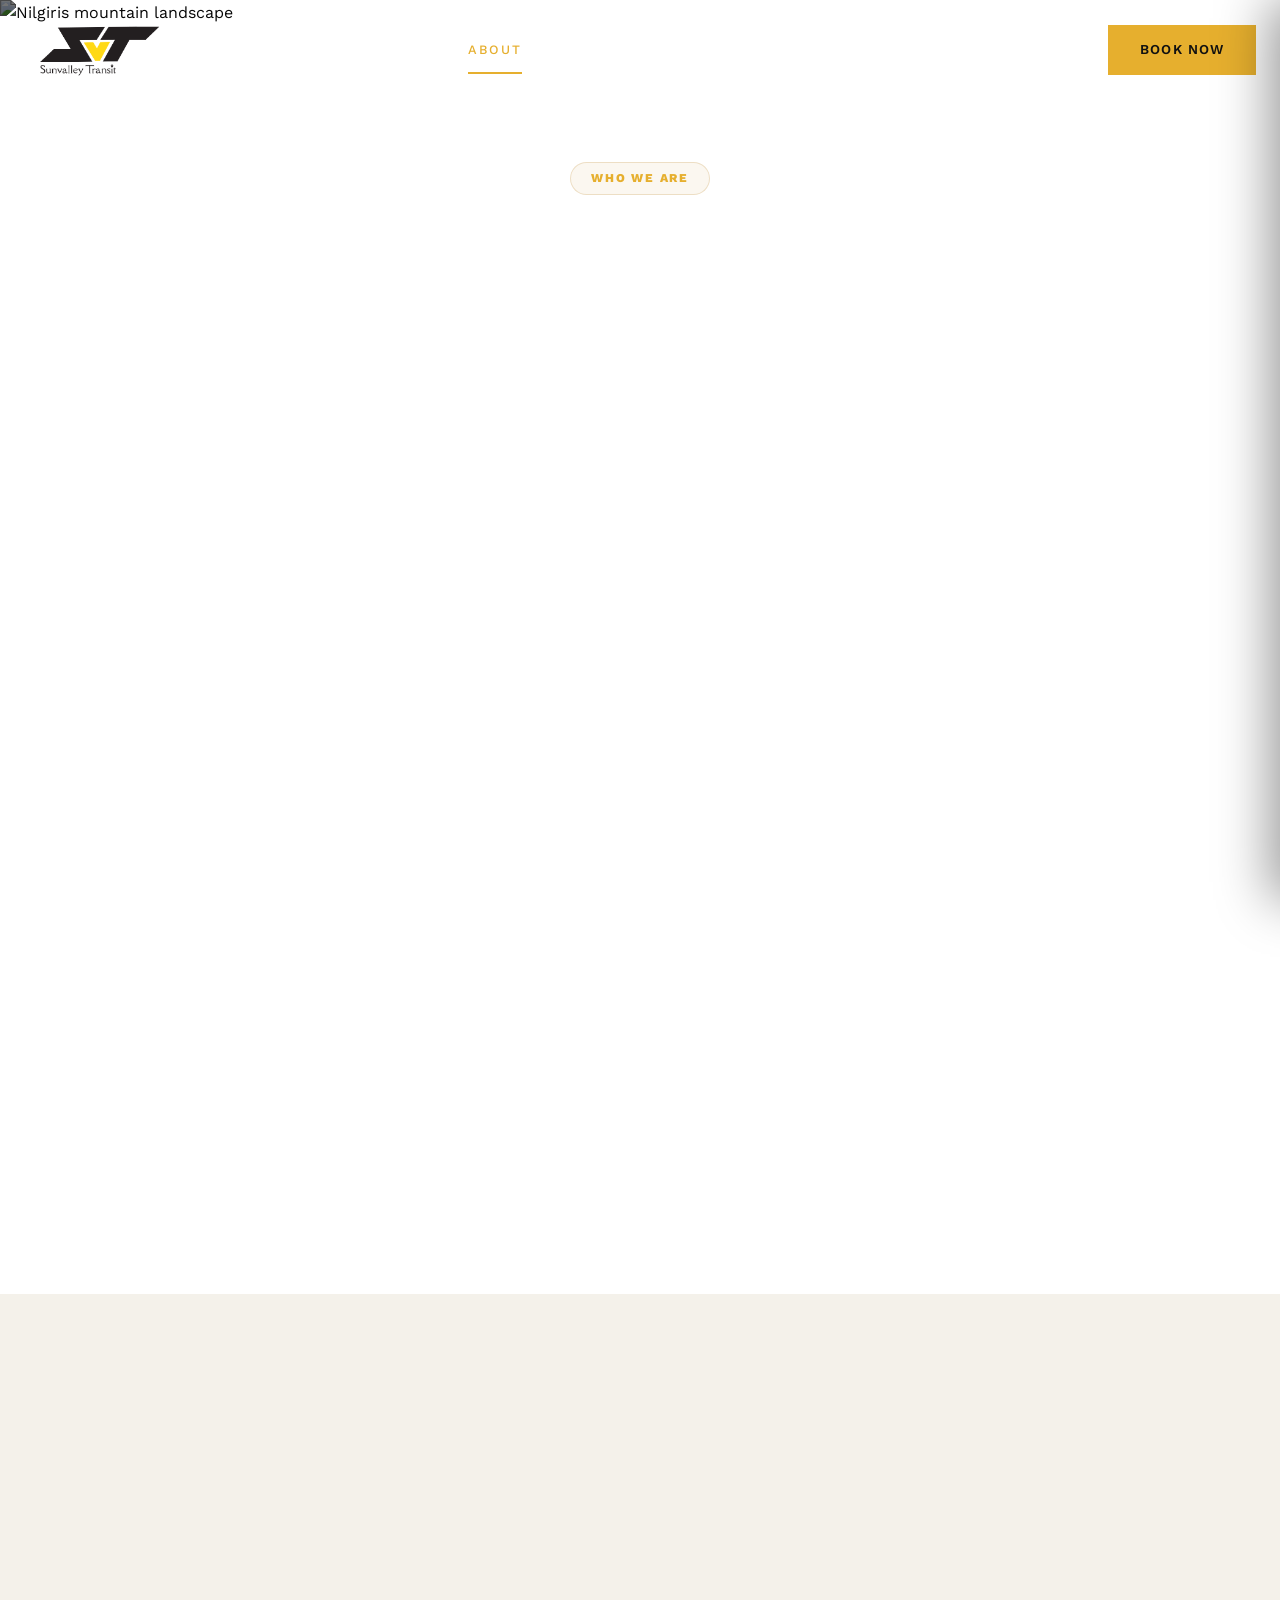
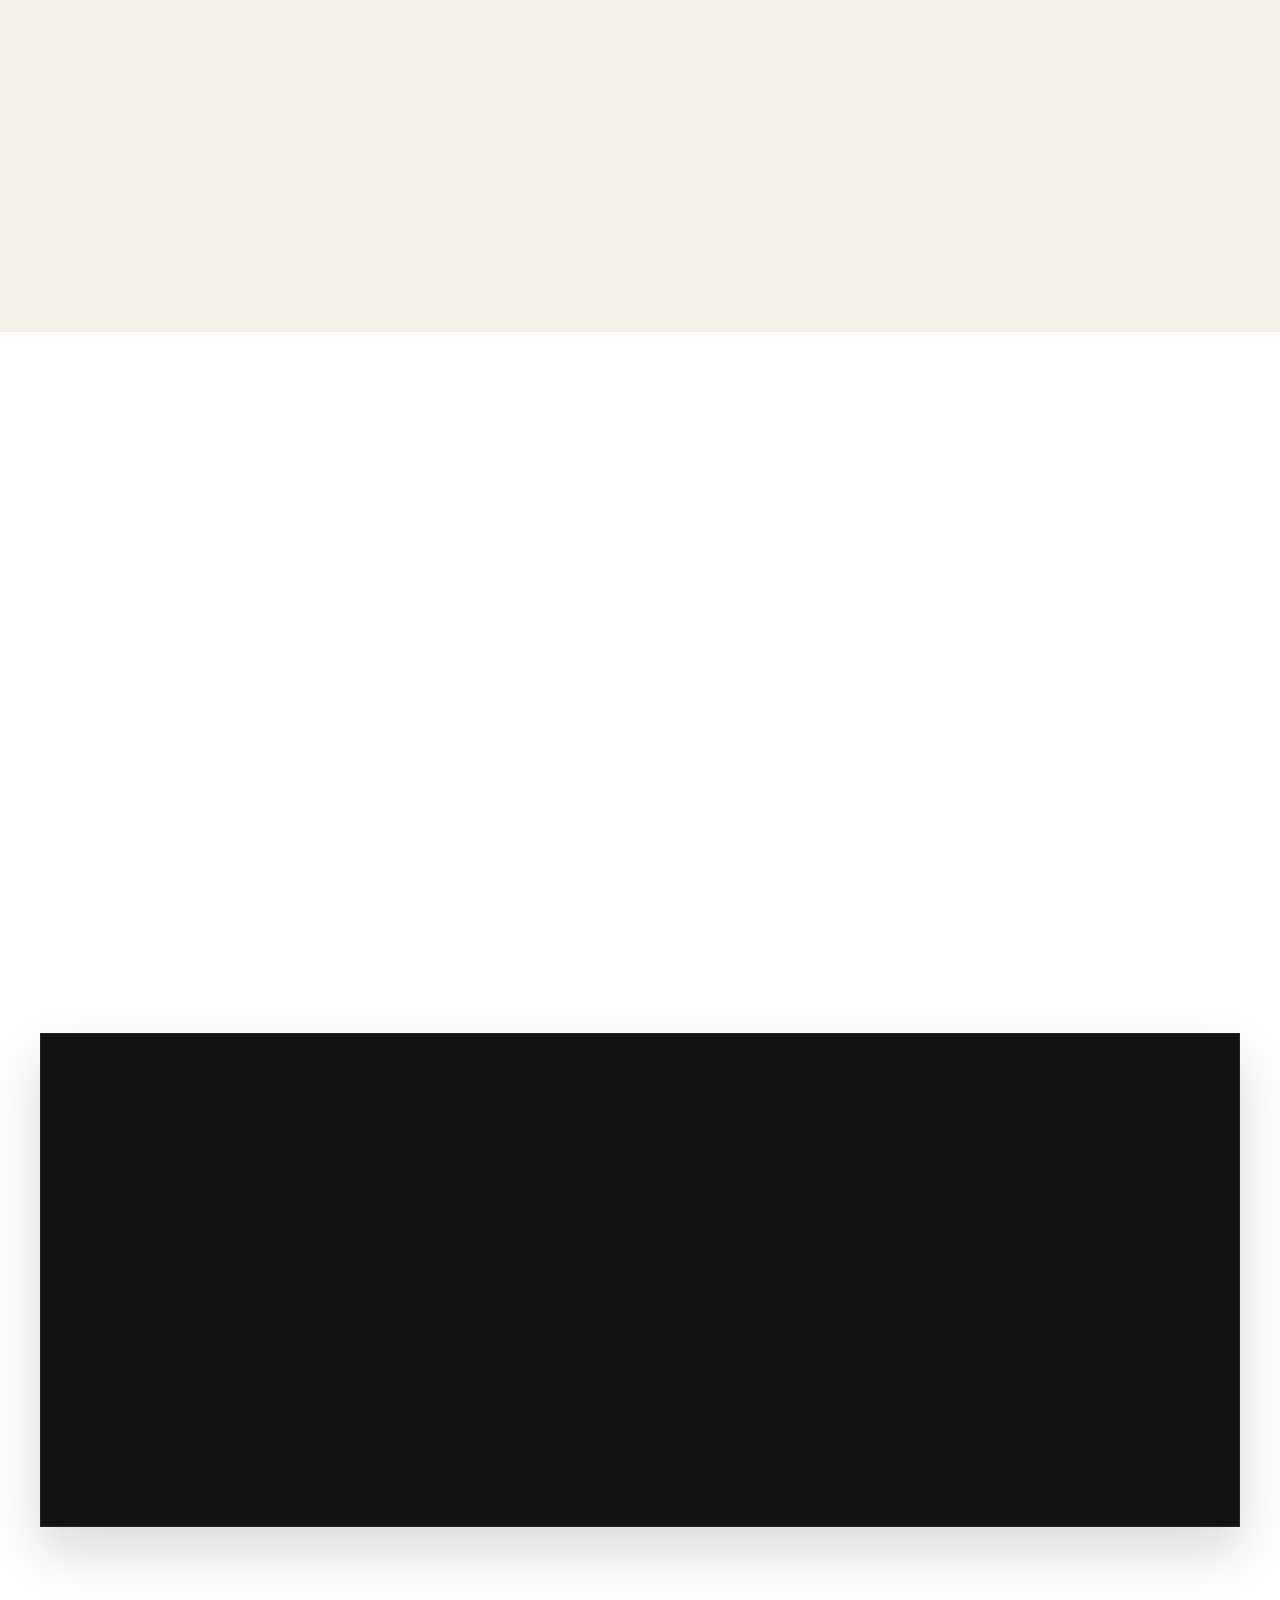
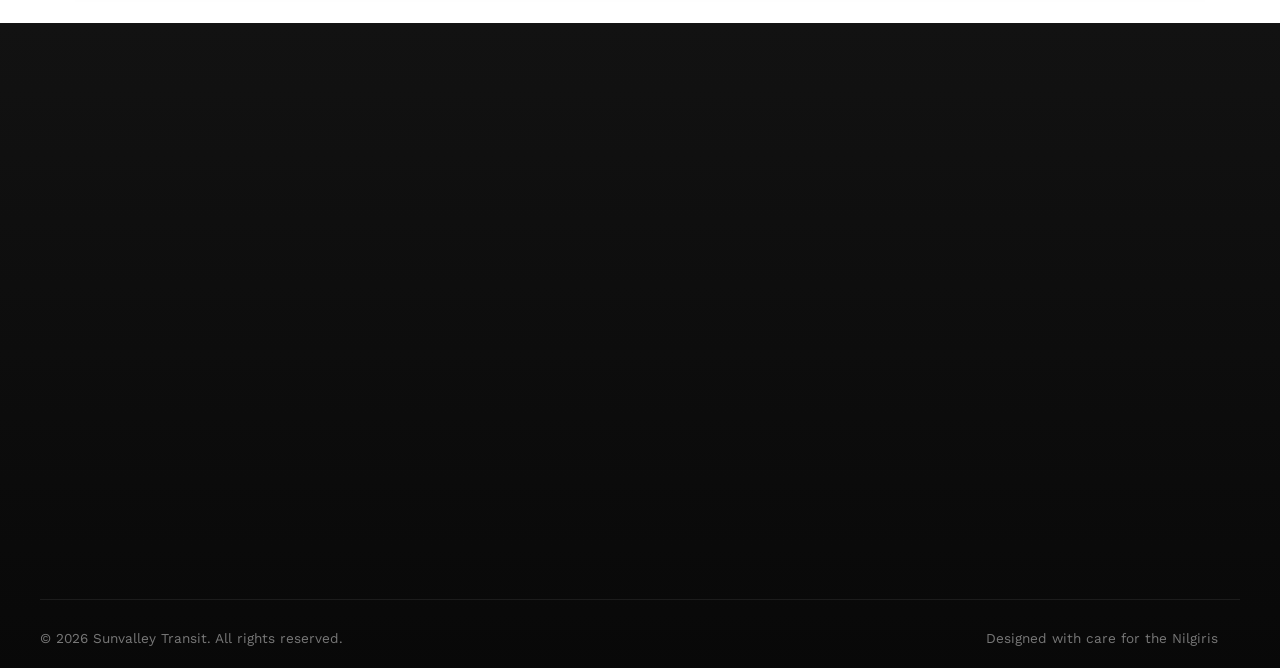
==== about.html @ 5ed8a4e1 "Initial commit: Sunvalley Transit Website (Premium Redesign)" ====
<!DOCTYPE html>
<html lang="en">
<head>
  <meta charset="UTF-8">
  <meta name="viewport" content="width=device-width, initial-scale=1.0">
  <title>About Us — Sunvalley Transit</title>
  <meta name="description" content="Learn about Sunvalley Transit and Sunvalley Living Concepts Pvt Ltd — your trusted partner for travel and stays in the Nilgiris and South India.">
  <link rel="preconnect" href="https://fonts.googleapis.com">
  <link rel="preconnect" href="https://fonts.gstatic.com" crossorigin>
  <link rel="stylesheet" href="https://cdn.jsdelivr.net/npm/swiper@11/swiper-bundle.min.css">
  <script src="https://unpkg.com/lucide@latest/dist/umd/lucide.js"></script>
  <link rel="stylesheet" href="css/custom.css">
</head>
<body>

  <!-- NAV (same as index) -->
  <nav id="main-nav" class="nav-glass" style="position:fixed;width:100%;top:0;left:0;z-index:50;padding:1rem 1.5rem;display:flex;justify-content:space-between;align-items:center;">
    <a href="index.html" class="nav-logo" style="display:flex;align-items:center;"><img src="logo.png" alt="Sunvalley Transit" class="nav-logo-img"></a>
    <div class="nav-links" style="display:none;" id="desktop-nav">
      <div style="display:flex;gap:2rem;align-items:center;">
        <a href="index.html" class="nav-link">Home</a>
        <a href="about.html" class="nav-link">About</a>
        <a href="services.html" class="nav-link">Destinations</a>
        <a href="packages.html" class="nav-link">Packages</a>
        <a href="contact.html" class="nav-link">Contact</a>
      </div>
    </div>
    <a href="contact.html" class="btn-primary" id="nav-cta" style="display:none;">Book Now</a>
    <button id="mobile-toggle" aria-label="Toggle navigation" aria-expanded="false">
      <svg width="24" height="24" fill="none" stroke="currentColor" stroke-width="2" viewBox="0 0 24 24"><path d="M4 6h16M4 12h16M4 18h16"/></svg>
    </button>
  </nav>
  <style>@media(min-width:768px){#desktop-nav{display:flex!important}#nav-cta{display:inline-flex!important}#mobile-toggle{display:none!important}}</style>
  <div id="mobile-menu">
    <button id="mobile-close" aria-label="Close menu">
      <svg width="24" height="24" fill="none" stroke="currentColor" stroke-width="2" viewBox="0 0 24 24"><path d="M18 6L6 18M6 6l12 12"/></svg>
    </button>
    <a href="index.html" class="mobile-menu-link">Home</a>
    <a href="about.html" class="mobile-menu-link">About</a>
    <a href="services.html" class="mobile-menu-link">Destinations</a>
    <a href="packages.html" class="mobile-menu-link">Packages</a>
    <a href="contact.html" class="mobile-menu-link">Contact</a>
    <a href="contact.html" class="btn-primary" style="margin-top:1rem;font-size:1rem;">Book Now</a>
  </div>

  <!-- PAGE HERO -->
  <header class="page-hero">
    <img src="https://images.unsplash.com/photo-1585409677983-0f6c41ca9c3b?q=80&w=1920&auto=format&fit=crop" alt="Nilgiris mountain landscape" class="parallax-img">
    <div class="hero-content" style="position:relative;z-index:2;text-align:center;color:white;">
      <p class="overline" style="color:var(--color-yellow);margin-bottom:1rem;">Who We Are</p>
      <h1 style="font-family:var(--font-heading);font-size:clamp(2.5rem,6vw,5rem);font-weight:700;">Our Story</h1>
      <p style="margin-top:1rem;font-size:1.1rem;opacity:0.85;">Sunvalley Living Concepts Pvt Ltd</p>
    </div>
  </header>

  <main>
    <!-- COMPANY STORY -->
    <section class="our-story-section" style="padding:6rem 1.5rem;">
      <div class="our-story-grid" style="max-width:1200px;margin:0 auto;display:grid;grid-template-columns:1fr 1fr;gap:4rem;align-items:center;">
        <div class="reveal-left our-story-text">
          <p class="overline" style="margin-bottom:0.75rem;">Our Journey</p>
          <h2 class="section-title" style="font-size:clamp(1.75rem,4vw,3rem);margin-bottom:1.5rem;">A Legacy of Comfort & Adventure</h2>
          <p style="font-size:1.05rem;line-height:1.8;color:var(--text-muted);margin-bottom:1.5rem;">Welcome to Sunvalley Transit – Your Gateway to the Nilgiris and South India. As part of <strong>Sunvalley Living Concepts Pvt Ltd</strong>, which provides the best stays for guests, we ensure your entire experience—stay and travel—is convenient, comfortable, and cozy.</p>
          <p style="font-size:1.05rem;line-height:1.8;color:var(--text-muted);margin-bottom:1.5rem;">We offer seamless airport and railway shuttles, Ooty and Coonoor sightseeing, and fully customizable packages tailored to your needs and comfort. We also operate in Palakkad, providing the best service to famous tourist spots.</p>
          <div style="border-left:3px solid var(--color-yellow);padding-left:1.5rem;margin:2rem 0;">
            <p style="font-family:var(--font-heading);font-size:1.2rem;font-style:italic;line-height:1.6;color:var(--color-black);">"We ensure your entire experience—stay and travel—is convenient, comfortable, and cozy."</p>
          </div>
        </div>
        <style>
          .our-story-images {
            display: grid;
            gap: 1rem;
          }
          .our-story-images .image-col {
            display: flex;
            flex-direction: column;
            gap: 1rem;
          }
          .our-story-images img {
            border-radius: 12px;
            width: 100%;
            object-fit: cover;
          }
          
          /* Specific Staggering Heights */
          .our-story-images .image-col:nth-child(1) img:nth-child(1) { height: 280px; }
          .our-story-images .image-col:nth-child(1) img:nth-child(2) { height: 200px; }
          .our-story-images .image-col:nth-child(2) img:nth-child(1) { height: 200px; }
          .our-story-images .image-col:nth-child(2) img:nth-child(2) { height: 280px; }

          @media (min-width: 769px) {
            .our-story-images { grid-template-columns: 1fr 1fr; }
            /* Masonry step effect applied only on desktop */
            .our-story-images .image-col:nth-child(2) { padding-top: 2rem; }
          }
          @media (max-width: 768px) {
            .our-story-images { grid-template-columns: 1fr !important; }
            div[style*="grid-template-columns:1fr 1fr;gap:4rem"] { grid-template-columns: 1fr !important; }
          }
        </style>

        <div class="reveal-right our-story-images">
          <div class="image-col">
            <img src="https://images.unsplash.com/photo-1602216056096-3b40cc0c9944?q=80&w=500&auto=format&fit=crop" alt="Ooty tea plantations" loading="lazy">
            <img src="https://images.unsplash.com/photo-1506905925346-21bda4d32df4?q=80&w=500&auto=format&fit=crop" alt="Mountain road" loading="lazy">
          </div>
          <div class="image-col">
            <img src="https://images.unsplash.com/photo-1582555172866-f73bb12a2ab3?q=80&w=500&auto=format&fit=crop" alt="Coonoor hills" loading="lazy">
            <img src="https://images.unsplash.com/photo-1519681393784-d120267933ba?q=80&w=500&auto=format&fit=crop" alt="Jeep adventure" loading="lazy">
          </div>
        </div>
      </div>
    </section>

    <!-- OUR VALUES -->
    <section style="padding:6rem 1.5rem;background:var(--bg-beige);">
      <div style="max-width:1200px;margin:0 auto;">
        <div style="text-align:center;margin-bottom:3rem;" class="reveal">
          <p class="overline" style="margin-bottom:0.75rem;">Our Values</p>
          <h2 class="section-title" style="font-size:clamp(2rem,5vw,3rem);">What Drives Us</h2>
        </div>
        <div style="display:grid;grid-template-columns:repeat(auto-fit,minmax(280px,1fr));gap:2rem;" class="stagger-children">
          <div class="feature-card">
            <div class="icon-wrap"><i data-lucide="heart" style="width:28px;height:28px;"></i></div>
            <h3>Comfort</h3>
            <p>Every vehicle maintained to the highest standards. From sedans to SUVs to rugged Jeeps — travel in comfort tailored to your journey.</p>
          </div>
          <div class="feature-card">
            <div class="icon-wrap"><i data-lucide="shield-check" style="width:28px;height:28px;"></i></div>
            <h3>Safety</h3>
            <p>Experienced, friendly drivers who prioritize your well-being. Top-notch safety standards and well-maintained vehicles on every trip.</p>
          </div>
          <div class="feature-card">
            <div class="icon-wrap"><i data-lucide="compass" style="width:28px;height:28px;"></i></div>
            <h3>Authenticity</h3>
            <p>Local expertise to show you the real Nilgiris. Hidden gems, off-beat trails, and cultural spots that only seasoned locals know about.</p>
          </div>
        </div>
      </div>
    </section>

    <!-- OUR FLEET -->
    <section style="padding:6rem 1.5rem;">
      <div style="max-width:1200px;margin:0 auto;">
        <div style="text-align:center;margin-bottom:3rem;" class="reveal">
          <p class="overline" style="margin-bottom:0.75rem;">Our Fleet</p>
          <h2 class="section-title" style="font-size:clamp(2rem,5vw,3rem);">Vehicles for Every Journey</h2>
        </div>
        <div style="display:grid;grid-template-columns:repeat(auto-fit,minmax(260px,1fr));gap:2rem;" class="stagger-children">
          <div style="position:relative;border-radius:16px;overflow:hidden;height:300px;">
            <img src="https://images.unsplash.com/photo-1549317661-bd32c8ce0afa?q=80&w=500&auto=format&fit=crop" alt="Sedan car" style="width:100%;height:100%;object-fit:cover;">
            <div style="position:absolute;bottom:0;left:0;right:0;padding:1.5rem;background:linear-gradient(to top,rgba(17,17,17,0.9),transparent);color:white;">
              <h3 style="font-family:var(--font-heading);font-size:1.2rem;font-weight:700;">Sedans</h3>
              <p style="font-size:0.85rem;opacity:0.8;">Comfortable city transfers & airport shuttles</p>
            </div>
          </div>
          <div style="position:relative;border-radius:16px;overflow:hidden;height:300px;">
            <img src="https://images.unsplash.com/photo-1519641471654-76ce0107ad1b?q=80&w=500&auto=format&fit=crop" alt="SUV vehicle" style="width:100%;height:100%;object-fit:cover;">
            <div style="position:absolute;bottom:0;left:0;right:0;padding:1.5rem;background:linear-gradient(to top,rgba(17,17,17,0.9),transparent);color:white;">
              <h3 style="font-family:var(--font-heading);font-size:1.2rem;font-weight:700;">SUVs</h3>
              <p style="font-size:0.85rem;opacity:0.8;">Family sightseeing & multi-city tours</p>
            </div>
          </div>
          <div style="position:relative;border-radius:16px;overflow:hidden;height:300px;">
            <img src="https://images.unsplash.com/photo-1519681393784-d120267933ba?q=80&w=500&auto=format&fit=crop" alt="Jeep for off-road" style="width:100%;height:100%;object-fit:cover;">
            <div style="position:absolute;bottom:0;left:0;right:0;padding:1.5rem;background:linear-gradient(to top,rgba(17,17,17,0.9),transparent);color:white;">
              <h3 style="font-family:var(--font-heading);font-size:1.2rem;font-weight:700;">Rugged Jeeps</h3>
              <p style="font-size:0.85rem;opacity:0.8;">Off-road mountain adventures & hidden gems</p>
            </div>
          </div>
          <div style="position:relative;border-radius:16px;overflow:hidden;height:300px;">
            <img src="https://images.unsplash.com/photo-1570125909232-eb263c188f7e?q=80&w=500&auto=format&fit=crop" alt="Tempo Traveller" style="width:100%;height:100%;object-fit:cover;">
            <div style="position:absolute;bottom:0;left:0;right:0;padding:1.5rem;background:linear-gradient(to top,rgba(17,17,17,0.9),transparent);color:white;">
              <h3 style="font-family:var(--font-heading);font-size:1.2rem;font-weight:700;">Tempo Travellers</h3>
              <p style="font-size:0.85rem;opacity:0.8;">Group tours & large family trips</p>
            </div>
          </div>
        </div>
      </div>
    </section>

  <!-- ════════════════════════════════════════════════
       FOOTER
       ════════════════════════════════════════════════ -->
  <section class="cta-banner-wrapper">
    <div class="cta-banner" style="padding:6rem 1.5rem;">
      <div style="max-width:800px;margin:0 auto;text-align:center;position:relative;z-index:1;">
        <div class="reveal">
          <h2 style="font-family:var(--font-heading);color:var(--white);font-size:clamp(2rem,5vw,3.5rem);font-weight:700;line-height:1.1;margin-bottom:1.5rem;">Ready to Begin Your<br>Nilgiris Adventure?</h2>
          <p style="color:rgba(240,236,228,0.8);font-size:1.1rem;line-height:1.7;margin-bottom:2.5rem;">Let us plan your perfect escape through the hills. Whether it's a quick weekend getaway or a grand South India circuit — we'll make it unforgettable.</p>
          <div style="display:flex;gap:1.5rem;justify-content:center;align-items:center;flex-wrap:wrap;margin-top:2.5rem;">
            <a href="contact.html" class="btn-primary">Get a Quote <span style="margin-left:0.25rem;">→</span></a>
            <a href="tel:+919876543210" class="btn-secondary" style="display:inline-flex;align-items:center;gap:0.5rem;">
              <i data-lucide="phone" style="width:18px;height:18px;"></i> Call Us Now
            </a>
          </div>
        </div>
      </div>
    </div>
  </section>

  <!-- ════════════════════════════════════════════════
       FOOTER
       ════════════════════════════════════════════════ -->
  <footer class="premium-footer">
    <div class="premium-footer-inner">
      
      <!-- Top Highlight Section -->
      <div class="footer-highlight-section reveal">
        <p class="footer-tagline">
          Your trusted partner for seamless airport & railway shuttles, sightseeing, and customizable South India travel packages.
        </p>
        <div class="premium-social-row">
          <a href="#" class="premium-social-btn" aria-label="Instagram">
            <i data-lucide="instagram"></i>
          </a>
          <a href="#" class="premium-social-btn" aria-label="Facebook">
            <i data-lucide="facebook"></i>
          </a>
          <a href="#" class="premium-social-btn" aria-label="YouTube">
            <i data-lucide="youtube"></i>
          </a>
          <a href="https://wa.me/919876543210" class="premium-social-btn" aria-label="WhatsApp" target="_blank">
            <i data-lucide="message-circle"></i>
          </a>
        </div>
      </div>

      <!-- Main Footer Grid -->
      <div class="premium-footer-grid reveal">
        
        <!-- Column 1: Quick Links -->
        <div class="footer-col">
          <h4>Quick Links</h4>
          <ul class="premium-link-list">
            <li><a href="index.html" class="premium-link">Home</a></li>
            <li><a href="about.html" class="premium-link">About Us</a></li>
            <li><a href="services.html" class="premium-link">Destinations & Services</a></li>
            <li><a href="packages.html" class="premium-link">Travel Packages</a></li>
            <li><a href="contact.html" class="premium-link">Contact / Inquiry</a></li>
          </ul>
        </div>

        <!-- Column 2: Popular Routes -->
        <div class="footer-col">
          <h4>Popular Routes</h4>
          <ul class="premium-link-list">
            <li><a href="services.html" class="premium-link">Ooty Airport Shuttle</a></li>
            <li><a href="services.html" class="premium-link">Coimbatore Transfers</a></li>
            <li><a href="services.html" class="premium-link">Nilgiri Sightseeing</a></li>
            <li><a href="services.html" class="premium-link">Coonoor Tours</a></li>
            <li><a href="packages.html" class="premium-link">Custom Travel Packages</a></li>
          </ul>
        </div>

        <!-- Column 3: Contact Info -->
        <div class="footer-col">
          <h4>Contact Us</h4>
          <ul class="premium-contact-list">
            <li class="premium-contact-item">
              <i data-lucide="phone"></i>
              <a href="tel:+919876543210">+91 98765 43210</a>
            </li>
            <li class="premium-contact-item">
              <i data-lucide="mail"></i>
              <a href="mailto:info@sunvalleytransit.com">info@sunvalleytransit.com</a>
            </li>
            <li class="premium-contact-item">
              <i data-lucide="map-pin"></i>
              <span>Ooty, Nilgiris District,<br>Tamil Nadu, India</span>
            </li>
          </ul>
          <p style="color:rgba(240,236,228,0.4);font-size:0.85rem;margin-top:1.5rem;font-style:italic;">Part of Sunvalley Living Concepts Pvt Ltd</p>
        </div>

      </div>

      <!-- Bottom Legal Bar -->
      <div class="premium-bottom-bar">
        <div>© 2026 Sunvalley Transit. All rights reserved.</div>
        <div class="designed-with-care">
          <span>Designed with care for the Nilgiris</span>
          <i data-lucide="mountain" style="width:14px;height:14px;"></i>
        </div>
      </div>

    </div>
  </footer>

  <script src="https://cdnjs.cloudflare.com/ajax/libs/gsap/3.12.5/gsap.min.js" defer></script>
  <script src="https://cdnjs.cloudflare.com/ajax/libs/gsap/3.12.5/ScrollTrigger.min.js" defer></script>
  <script src="https://cdn.jsdelivr.net/npm/swiper@11/swiper-bundle.min.js" defer></script>
  <script defer>document.addEventListener('DOMContentLoaded',()=>{if(typeof lucide!=='undefined')lucide.createIcons();});</script>
  <script src="js/main.js" defer></script>
</body>
</html>
---- css/custom.css ----
/* Tailwind import and @theme block removed — site uses vanilla CSS */

/* ═══════════════════════════════════════════════════
   SUNVALLEY TRANSIT — Custom Styles
   "Bold Geometric" Design System
   ═══════════════════════════════════════════════════ */

/* ─── Google Fonts: Outfit (heading) + Work Sans (body) ─── */
@import url('https://fonts.googleapis.com/css2?family=Outfit:wght@400;500;600;700;800;900&family=Work+Sans:wght@300;400;500;600;700&display=swap');

/* ─── CSS Custom Properties ─── */
:root {
  --color-black: #111111;
  --color-dark-grey: #333333;
  --color-grey: #666666;
  --color-yellow: #E6AF2E;
  --color-yellow-muted: #D4A373;
  --bg-beige: #F4F1EA;
  --bg-beige-light: #FAF9F5;
  --white: #ffffff;
  --bg-beige-dark: #E8E5DC;
  --text-main: #111111;
  --text-muted: #4A4A4A;
  --border-light: #DCD8ce;

  --font-heading: 'Outfit', -apple-system, BlinkMacSystemFont, sans-serif;
  --font-sans: 'Work Sans', -apple-system, BlinkMacSystemFont, sans-serif;
  /* Keep --font-serif as alias for backwards compat */
  --font-serif: 'Outfit', -apple-system, BlinkMacSystemFont, sans-serif;

  --ease-smooth: cubic-bezier(0.25, 0.46, 0.45, 0.94);
  --ease-out-expo: cubic-bezier(0.19, 1, 0.22, 1);
  --ease-out-back: cubic-bezier(0.34, 1.56, 0.64, 1);
}

/* ─── Base Resets ─── */
*,
*::before,
*::after {
  margin: 0;
  padding: 0;
  box-sizing: border-box;
}

html {
  scroll-behavior: smooth;
  -webkit-font-smoothing: antialiased;
  -moz-osx-font-smoothing: grayscale;
}

body {
  font-family: var(--font-sans);
  color: var(--text-main);
  background: var(--white);
  overflow-x: hidden;
  line-height: 1.6;
}

img {
  max-width: 100%;
  display: block;
}

a {
  text-decoration: none;
  color: inherit;
  transition: color 0.3s ease;
}

/* ─── Typography ─── */
.font-serif,
.font-heading {
  font-family: var(--font-heading);
}

.font-sans {
  font-family: var(--font-sans);
}

.overline {
  font-family: var(--font-sans);
  font-size: 0.75rem;
  font-weight: 800;
  text-transform: uppercase;
  letter-spacing: 0.15em;
  color: #c49540;
  display: inline-block;
  padding: 0.4rem 1.25rem;
  border-radius: 50px;
  background-color: rgba(196, 149, 64, 0.08);
  /* Deeper gold background */
  border: 1px solid rgba(196, 149, 64, 0.25);
  /* More visible border */
  backdrop-filter: blur(4px);
  margin-bottom: 0.75rem;
}

.overline-cta {
  font-family: var(--font-sans);
  font-size: clamp(0.95rem, 2vw, 1.15rem);
  font-weight: 900;
  text-transform: uppercase;
  letter-spacing: 0.08em;
  color: #e6af2e;
  display: inline-block;
  padding: 0.85rem 2.25rem;
  border-radius: 50px;
  background-color: rgba(230, 175, 46, 0.12);
  border: 2px solid rgba(230, 175, 46, 0.4);
  box-shadow: 0 0 25px rgba(230, 175, 46, 0.15), 0 4px 15px rgba(0, 0, 0, 0.1);
  margin-bottom: 0.75rem;
  text-align: center;
  transition: all 0.4s cubic-bezier(0.175, 0.885, 0.32, 1.275);
}

.overline-cta:hover {
  transform: translateY(-3px) scale(1.02);
  box-shadow: 0 0 35px rgba(230, 175, 46, 0.25), 0 8px 25px rgba(0, 0, 0, 0.15);
  background-color: rgba(230, 175, 46, 0.18);
}

.section-title {
  font-family: var(--font-heading);
  font-weight: 800;
  line-height: 1.05;
  letter-spacing: -0.02em;
  color: var(--color-black);
}

/* ─── Section Title Clip-Reveal Animation ─── */
/* Only hide titles when JS is confirmed loaded (prevents invisible titles if GSAP fails) */
.js-ready .section-title {
  clip-path: inset(0 100% 0 0);
  transition: clip-path 0.9s cubic-bezier(0.77, 0, 0.175, 1);
}

.section-title.revealed {
  clip-path: inset(0 0% 0 0);
}

.text-link {
  font-weight: 500;
  display: inline-flex;
  align-items: center;
  gap: 0.5rem;
  transition: all 0.3s ease;
  position: relative;
}

.text-link .arrow {
  transition: transform 0.3s var(--ease-out-back);
  display: inline-block;
}

.text-link:hover .arrow {
  transform: translateX(6px);
}

/* ═══════════════════════════════════════════════════
   NAVIGATION
   ═══════════════════════════════════════════════════ */
.nav-logo-img {
  height: 68px;
  /* Increased from 52px */
  width: auto;
  transition: height 0.3s ease;
}

@media (max-width: 768px) {
  .nav-logo-img {
    height: 54px;
    /* Increased from 48px */
  }
}

/* Creative Footer Logo Container */
.footer-logo-wrap {
  display: inline-flex;
  align-items: center;
  justify-content: center;
  padding: 1rem 1.5rem;
  background: rgba(255, 255, 255, 0.95);
  border-radius: 16px;
  box-shadow: 0 8px 32px rgba(0, 0, 0, 0.15), inset 0 0 0 1px rgba(255, 255, 255, 1);
  margin-bottom: 1.5rem;
  transition: transform 0.4s var(--ease-out-back), box-shadow 0.4s ease;
  position: relative;
  overflow: hidden;
}

.footer-logo-wrap::before {
  content: '';
  position: absolute;
  top: 0;
  left: -100%;
  width: 50%;
  height: 100%;
  background: linear-gradient(to right, rgba(255, 255, 255, 0) 0%, rgba(255, 255, 255, 0.8) 50%, rgba(255, 255, 255, 0) 100%);
  transform: skewX(-20deg);
  transition: all 0.7s ease;
}

.footer-logo-wrap:hover {
  transform: translateY(-4px);
  box-shadow: 0 12px 40px rgba(0, 0, 0, 0.25), inset 0 0 0 1px rgba(255, 255, 255, 1);
}

.footer-logo-wrap:hover::before {
  left: 200%;
}

.footer-logo-wrap .footer-logo-img {
  height: 64px;
  width: auto;
  margin-bottom: 0;
  display: block;
}

@media (max-width: 768px) {
  .footer-logo-wrap {
    padding: 0.75rem 1.25rem;
  }

  .footer-logo-wrap .footer-logo-img {
    height: 52px;
  }
}

.nav-glass {
  background: transparent;
  transition: all 0.5s var(--ease-smooth);
  border-bottom: 1px solid transparent;
}

.nav-glass.scrolled {
  background: rgba(240, 238, 234, 0.94);
  /* Slightly greyish/beige translucent */
  backdrop-filter: blur(20px) saturate(180%);
  -webkit-backdrop-filter: blur(20px) saturate(180%);
  border-bottom: 1px solid rgba(0, 0, 0, 0.08);
  box-shadow: 0 4px 30px rgba(0, 0, 0, 0.05);
}

.nav-glass.scrolled .nav-logo {
  color: var(--color-black);
}

.nav-glass.scrolled .nav-link {
  color: var(--color-black);
}

.nav-glass.scrolled .nav-link:hover,
.nav-glass.scrolled .nav-link.active {
  color: var(--color-yellow);
}

.nav-glass.scrolled #mobile-toggle {
  color: var(--color-black) !important;
}

.nav-logo {
  font-family: var(--font-serif);
  font-weight: 700;
  font-size: 1.35rem;
  letter-spacing: 0.04em;
  color: var(--white);
  transition: opacity 0.3s ease;
}

.nav-logo span {
  color: var(--color-yellow);
}

.nav-link {
  font-family: var(--font-sans);
  font-size: 0.8rem;
  font-weight: 500;
  letter-spacing: 0.15em;
  text-transform: uppercase;
  color: rgba(255, 255, 255, 0.8);
  padding: 0.5rem 0;
  position: relative;
  transition: color 0.3s ease;
}

.nav-link::after {
  content: '';
  position: absolute;
  bottom: 0;
  left: 0;
  width: 0;
  height: 2px;
  background: var(--color-yellow);
  transition: width 0.4s var(--ease-out-expo);
}

.nav-link:hover {
  color: var(--white);
}

.nav-link:hover::after {
  width: 100%;
}

.nav-link.active {
  color: var(--color-yellow);
}

.nav-link.active::after {
  width: 100%;
}

/* ─── Mobile Menu ─── */
.mobile-menu-open {
  overflow: hidden;
}

.mobile-menu-link {
  font-family: var(--font-serif);
  font-size: 2rem;
  font-weight: 600;
  color: var(--bg-beige-dark);
  transition: all 0.3s ease;
  position: relative;
  display: block;
  padding: 1rem 0;
  /* Expanded touch area and vertical spacing */
}

.mobile-menu-link:hover {
  color: var(--color-yellow);
  transform: translateX(12px);
}

/* ═══════════════════════════════════════════════════
   BUTTONS
   ═══════════════════════════════════════════════════ */
.btn-primary {
  display: inline-flex;
  align-items: center;
  gap: 0.5rem;
  padding: 0.875rem 2rem;
  background: var(--color-yellow);
  color: var(--color-black);
  font-family: var(--font-sans);
  font-weight: 600;
  font-size: 0.85rem;
  letter-spacing: 0.08em;
  text-transform: uppercase;
  border: none;
  cursor: pointer;
  transition: all 0.4s var(--ease-smooth);
  position: relative;
  overflow: hidden;
}

.btn-primary::before {
  content: '';
  position: absolute;
  top: 0;
  left: -100%;
  width: 100%;
  height: 100%;
  background: linear-gradient(90deg, transparent, rgba(255, 255, 255, 0.2), transparent);
  transition: left 0.6s ease;
}

.btn-primary:hover {
  background: #c49540;
  transform: translateY(-2px);
  box-shadow: 0 8px 25px rgba(212, 168, 83, 0.35);
}

.btn-primary:hover::before {
  left: 100%;
}

.btn-secondary {
  display: inline-flex;
  align-items: center;
  gap: 0.5rem;
  padding: 0.875rem 2rem;
  background: transparent;
  color: var(--white);
  font-family: var(--font-sans);
  font-weight: 600;
  font-size: 0.85rem;
  letter-spacing: 0.08em;
  text-transform: uppercase;
  border: 2px solid rgba(255, 255, 255, 0.4);
  cursor: pointer;
  transition: all 0.4s var(--ease-smooth);
}

.btn-secondary:hover {
  border-color: var(--color-yellow);
  color: var(--color-yellow);
  transform: translateY(-2px);
}

.btn-dark {
  display: inline-flex;
  align-items: center;
  gap: 0.5rem;
  padding: 0.875rem 2rem;
  background: var(--color-black);
  color: var(--white);
  font-family: var(--font-sans);
  font-weight: 600;
  font-size: 0.85rem;
  letter-spacing: 0.08em;
  text-transform: uppercase;
  border: none;
  cursor: pointer;
  transition: all 0.4s var(--ease-smooth);
}

.btn-dark:hover {
  background: var(--color-dark-grey);
  transform: translateY(-2px);
  box-shadow: 0 8px 25px rgba(17, 17, 17, 0.35);
}

/* ═══════════════════════════════════════════════════
   HERO — FULL-SCREEN VIDEO
   ═══════════════════════════════════════════════════ */
.hero-video-container {
  position: absolute;
  inset: 0;
  z-index: 0;
  overflow: hidden;
}

.hero-video-container video {
  width: 100%;
  height: 100%;
  object-fit: cover;
  filter: brightness(0.55) saturate(1.1);
}

.hero-overlay {
  position: absolute;
  inset: 0;
  z-index: 1;
  background: linear-gradient(180deg,
      rgba(17, 17, 17, 0.3) 0%,
      rgba(17, 17, 17, 0.1) 40%,
      rgba(17, 17, 17, 0.25) 70%,
      rgba(17, 17, 17, 0.7) 100%);
}

/* ─── Fog Layers ─── */
.fog-layer {
  position: absolute;
  bottom: 0;
  left: -10%;
  width: 120%;
  height: 200px;
  z-index: 2;
  pointer-events: none;
  opacity: 0.6;
  background: linear-gradient(to top,
      rgba(247, 245, 240, 0.9) 0%,
      rgba(247, 245, 240, 0.4) 40%,
      transparent 100%);
}

.fog-layer-1 {
  animation: fogDrift1 18s ease-in-out infinite;
  opacity: 0.7;
}

.fog-layer-2 {
  animation: fogDrift2 24s ease-in-out infinite reverse;
  opacity: 0.4;
  height: 160px;
}

.fog-layer-3 {
  animation: fogDrift3 30s ease-in-out infinite;
  opacity: 0.3;
  height: 120px;
}

@keyframes fogDrift1 {

  0%,
  100% {
    transform: translateX(0);
  }

  50% {
    transform: translateX(5%);
  }
}

@keyframes fogDrift2 {

  0%,
  100% {
    transform: translateX(0);
  }

  50% {
    transform: translateX(-4%);
  }
}

@keyframes fogDrift3 {

  0%,
  100% {
    transform: translateX(0) scaleX(1);
  }

  50% {
    transform: translateX(3%) scaleX(1.05);
  }
}

.hero-mist-overlay {
  position: absolute;
  bottom: -2px;
  left: 0;
  right: 0;
  height: 150px;
  z-index: 3;
  background: linear-gradient(to top, var(--white), transparent);
  pointer-events: none;
}

/* ─── Scroll Indicator ─── */
.scroll-indicator {
  position: absolute;
  bottom: 2.5rem;
  left: 50%;
  transform: translateX(-50%);
  z-index: 10;
  animation: scrollBounce 2s ease-in-out infinite;
}

@keyframes scrollBounce {

  0%,
  20%,
  50%,
  80%,
  100% {
    transform: translateX(-50%) translateY(0);
  }

  40% {
    transform: translateX(-50%) translateY(-12px);
  }

  60% {
    transform: translateX(-50%) translateY(-6px);
  }
}

/* ═══════════════════════════════════════════════════
   ANIMATED TEXT SECTION (ATB-Inspired Fill-on-Scroll)
   ═══════════════════════════════════════════════════ */
.fill-text-container {
  max-width: 900px;
  margin: 0 auto;
}

.fill-text-container .word {
  display: inline-block;
  color: rgba(17, 17, 17, 0.15);
  transition: color 0.5s ease;
  font-family: var(--font-sans);
  font-size: clamp(1.15rem, 2.5vw, 1.65rem);
  line-height: 1.8;
  font-weight: 400;
}

.fill-text-container .word.filled {
  color: var(--text-main);
}

/* ═══════════════════════════════════════════════════
   STACKED DESTINATION CARDS (CSS-Only Sticky Stack)
   ═══════════════════════════════════════════════════ */
.stacked-cards-wrapper {
  display: flex;
  flex-direction: column;
  gap: 2rem;
}

.stacked-card {
  display: flex;
  flex-direction: column;
  background: var(--white);
  border: 1px solid var(--border-light);
  border-radius: 16px;
  overflow: hidden;
  box-shadow: 0 -4px 20px rgba(0, 0, 0, 0.05);
  /* Top shadow for depth */
}

.stacked-card-content {
  padding: 3rem 2rem;
  display: flex;
  flex-direction: column;
  justify-content: center;
}

.stacked-card-content p.overline {
  margin-bottom: 0.5rem;
}

.stacked-card-content h3 {
  font-family: var(--font-heading);
  font-size: clamp(1.75rem, 3vw, 2.5rem);
  font-weight: 700;
  margin-bottom: 1rem;
  color: var(--color-black);
  line-height: 1.1;
}

.stacked-card-content p {
  color: var(--text-muted);
  font-size: 1.05rem;
  line-height: 1.7;
}

.card-counter {
  margin-top: 2rem;
  font-family: var(--font-sans);
  font-size: 1rem;
  font-weight: 600;
  color: var(--color-grey);
}

.stacked-card-image {
  position: relative;
  min-height: 300px;
}

.stacked-card-image img {
  position: absolute;
  inset: 0;
  width: 100%;
  height: 100%;
  object-fit: cover;
}

/* Desktop Styles (Sticky Stacking) */
@media (min-width: 1024px) {
  .stacked-cards-wrapper {
    gap: 0;
  }

  .stacked-card {
    flex-direction: row;
    position: sticky;
    height: 60vh;
    min-height: 480px;
    margin-bottom: 2rem;
  }

  .stacked-card:nth-child(1) {
    top: 120px;
  }

  .stacked-card:nth-child(2) {
    top: 140px;
  }

  .stacked-card:nth-child(3) {
    top: 160px;
  }

  .stacked-card:nth-child(4) {
    top: 180px;
    margin-bottom: 0;
  }

  .stacked-card-content {
    flex: 1;
    padding: 4rem;
  }

  .stacked-card-image {
    flex: 1;
    min-height: auto;
  }
}

/* ═══════════════════════════════════════════════════
   DESTINATION CARDS (Hover Image Cards)
   ═══════════════════════════════════════════════════ */
.dest-card {
  position: relative;
  display: block;
  overflow: hidden;
  cursor: pointer;
  transition: transform 0.5s var(--ease-out-expo);
}

.dest-card img {
  width: 100%;
  height: 100%;
  object-fit: cover;
  transition: transform 6s ease;
}

.dest-card:hover {
  transform: translateY(-4px);
}

.dest-card:hover img {
  transform: scale(1.08);
}

.dest-card .card-gradient {
  position: absolute;
  inset: 0;
  background: linear-gradient(to top,
      rgba(17, 17, 17, 0.85) 0%,
      rgba(17, 17, 17, 0.3) 40%,
      transparent 70%);
  transition: background 0.4s ease;
}

.dest-card:hover .card-gradient {
  background: linear-gradient(to top,
      rgba(17, 17, 17, 0.95) 0%,
      rgba(17, 17, 17, 0.4) 50%,
      rgba(17, 17, 17, 0.1) 70%);
}

.dest-card .card-info {
  position: absolute;
  bottom: 0;
  left: 0;
  right: 0;
  padding: 2rem;
  color: var(--white);
  transform: translateY(1rem);
  transition: transform 0.4s var(--ease-out-expo);
}

.dest-card:hover .card-info {
  transform: translateY(0);
}

.dest-card .card-info h3 {
  font-family: var(--font-serif);
  font-size: 1.65rem;
  font-weight: 700;
  margin-bottom: 0.5rem;
}

.dest-card .card-info p {
  font-size: 0.9rem;
  line-height: 1.5;
  opacity: 0;
  max-height: 0;
  transition: all 0.4s ease 0.1s;
}

.dest-card:hover .card-info p {
  opacity: 0.9;
  max-height: 100px;
}

/* ═══════════════════════════════════════════════════
   STAT COUNTERS
   ═══════════════════════════════════════════════════ */
.stat-item {
  text-align: center;
}

.stat-number {
  font-family: var(--font-serif);
  font-size: clamp(2.5rem, 5vw, 4rem);
  font-weight: 700;
  color: var(--color-yellow);
  line-height: 1;
}

.stat-label {
  font-family: var(--font-sans);
  font-size: 0.85rem;
  font-weight: 500;
  color: var(--text-muted);
  margin-top: 0.5rem;
  text-transform: uppercase;
  letter-spacing: 0.1em;
}

/* ─── Feature Cards ─── */
.feature-card {
  background: var(--white);
  padding: 2.5rem 2rem;
  text-align: center;
  border: 1px solid var(--border-light);
  transition: all 0.4s var(--ease-smooth);
}

.feature-card:hover {
  transform: translateY(-6px);
  box-shadow: 0 12px 40px rgba(17, 17, 17, 0.1);
  border-color: var(--color-yellow);
}

.feature-card .icon-wrap {
  width: 56px;
  height: 56px;
  margin: 0 auto 1.25rem;
  display: flex;
  align-items: center;
  justify-content: center;
  background: var(--bg-beige);
  color: var(--color-dark-grey);
  transition: all 0.3s ease;
}

.feature-card:hover .icon-wrap {
  background: var(--color-yellow);
  color: var(--white);
}

.feature-card h3 {
  font-family: var(--font-serif);
  font-size: 1.35rem;
  font-weight: 700;
  color: var(--color-black);
  margin-bottom: 0.75rem;
}

.feature-card p {
  font-size: 0.95rem;
  line-height: 1.6;
  color: var(--text-muted);
}

/* ═══════════════════════════════════════════════════
   SWIPER CUSTOM STYLES
   ═══════════════════════════════════════════════════ */
.package-card {
  background: var(--white);
  border-radius: 16px;
  overflow: hidden;
  border: 1px solid var(--border-light);
  transition: all 0.4s var(--ease-smooth);
  height: 100%;
  display: flex;
  flex-direction: column;
}

.package-card:hover {
  transform: translateY(-4px);
  box-shadow: 0 12px 40px rgba(0, 0, 0, 0.1);
}

.package-card .card-image {
  position: relative;
  height: 280px;
  overflow: hidden;
}

.package-card .card-image img {
  width: 100%;
  height: 100%;
  object-fit: cover;
  transition: transform 6s ease;
}

.package-card:hover .card-image img {
  transform: scale(1.05);
}

.package-card .duration-badge {
  position: absolute;
  top: 1rem;
  left: 1rem;
  background: var(--white);
  color: var(--color-black);
  font-family: var(--font-sans);
  font-weight: 600;
  font-size: 0.75rem;
  letter-spacing: 0.05em;
  text-transform: uppercase;
  padding: 0.4rem 0.85rem;
}

.package-card .card-body {
  padding: 1.5rem;
  display: flex;
  flex-direction: column;
  flex: 1;
}

.package-card .card-body h3 {
  font-family: var(--font-serif);
  font-size: 1.3rem;
  font-weight: 700;
  color: var(--color-black);
  margin-bottom: 0.5rem;
}

.package-card .card-body p {
  font-size: 0.9rem;
  line-height: 1.6;
  color: var(--text-muted);
  flex: 1;
}

.package-card .card-footer {
  padding: 0 1.5rem 1.5rem;
  display: flex;
  justify-content: space-between;
  align-items: center;
}

/* ─── Swiper Navigation ─── */
.swiper-controls {
  display: flex;
  align-items: center;
  gap: 1rem;
}

.swiper-btn {
  width: 48px;
  height: 48px;
  border: 2px solid var(--border-light);
  display: flex;
  align-items: center;
  justify-content: center;
  cursor: pointer;
  transition: all 0.3s ease;
  background: var(--white);
  color: var(--text-main);
}

.swiper-btn:hover {
  background: var(--color-black);
  border-color: var(--color-black);
  color: var(--white);
}

.swiper-pagination-custom {
  font-family: var(--font-sans);
  font-weight: 500;
  font-size: 0.9rem;
  color: var(--text-muted);
}

/* ═══════════════════════════════════════════════════
   FLOATING GALLERY (ATB-Inspired)
   ═══════════════════════════════════════════════════ */
.gallery-swiper .swiper-slide {
  width: 450px;
  height: 420px;
  /* Matched to index.html default */
}

@media (max-width: 768px) {
  .gallery-swiper .swiper-slide {
    width: 240px;
    /* Further reduced from 280px */
    height: 320px;
  }
}

.gallery-slider .swiper-slide img {
  width: 100%;
  height: 100%;
  object-fit: cover;
}

.gallery-slide-wrap {
  position: relative;
  display: block;
  width: 100%;
  overflow: hidden;
  height: 100%;
}

.gallery-slide-wrap .location-pin {
  position: absolute;
  bottom: 1rem;
  left: 1rem;
  background: rgba(17, 17, 17, 0.85);
  backdrop-filter: blur(8px);
  color: var(--white);
  font-family: var(--font-sans);
  font-size: 0.8rem;
  font-weight: 500;
  padding: 0.4rem 1rem;
  display: flex;
  align-items: center;
  gap: 0.4rem;
}

/* ═══════════════════════════════════════════════════
   TESTIMONIALS
   ═══════════════════════════════════════════════════ */
.testimonial-card {
  background: var(--white);
  padding: 2.5rem;
  border: 1px solid var(--border-light);
  position: relative;
  transition: all 0.3s ease;
}

.testimonial-card:hover {
  box-shadow: 0 8px 30px rgba(0, 0, 0, 0.08);
}

.testimonial-card .quote-icon {
  color: var(--color-yellow);
  opacity: 0.3;
  margin-bottom: 1rem;
}

.testimonial-card blockquote {
  font-family: var(--font-serif);
  font-size: 1.1rem;
  font-style: italic;
  line-height: 1.7;
  color: var(--text-main);
  margin-bottom: 1.5rem;
}

.testimonial-card .author {
  display: flex;
  align-items: center;
  gap: 0.75rem;
}

.testimonial-card .author-avatar {
  width: 44px;
  height: 44px;
  background: var(--color-black);
  color: var(--color-yellow);
  display: flex;
  align-items: center;
  justify-content: center;
  font-family: var(--font-serif);
  font-weight: 700;
  font-size: 1.1rem;
}

.testimonial-card .author-name {
  font-weight: 600;
  font-size: 0.95rem;
  color: var(--color-black);
}

.testimonial-card .author-trip {
  font-size: 0.8rem;
  color: var(--text-muted);
}

/* ═══════════════════════════════════════════════════
   CTA BANNER
   ═══════════════════════════════════════════════════ */
.cta-banner-wrapper {
  padding: 4rem 1.5rem 6rem;
  background: var(--white);
}

.cta-banner {
  background: var(--color-black);
  position: relative;
  overflow: hidden;
  max-width: 1200px;
  margin: 0 auto;
  box-shadow: 0 24px 50px rgba(0, 0, 0, 0.15);
  border: 1px solid rgba(255, 255, 255, 0.08);
}



/* ═══════════════════════════════════════════════════
   FAQ / ACCORDION
   ═══════════════════════════════════════════════════ */
.faq-item {
  border-bottom: 1px solid var(--border-light);
}

.faq-trigger {
  width: 100%;
  display: flex;
  justify-content: space-between;
  align-items: center;
  padding: 1.5rem 0;
  background: none;
  border: none;
  cursor: pointer;
  text-align: left;
  font-family: var(--font-sans);
  font-size: 1.05rem;
  font-weight: 500;
  color: var(--text-main);
  transition: color 0.3s ease;
}

.faq-trigger:hover {
  color: var(--color-dark-grey);
}

.faq-trigger .icon {
  width: 24px;
  height: 24px;
  flex-shrink: 0;
  transition: transform 0.3s ease;
  color: var(--color-yellow);
}

.faq-trigger[aria-expanded="true"] .icon {
  transform: rotate(45deg);
}

.faq-content {
  max-height: 0;
  overflow: hidden;
  transition: max-height 0.4s var(--ease-smooth);
}

.faq-content .inner {
  padding-bottom: 1.5rem;
  font-size: 0.95rem;
  line-height: 1.7;
  color: var(--text-muted);
}

/* ═══════════════════════════════════════════════════
   FOOTER
   ═══════════════════════════════════════════════════ */
.site-footer {
  background: var(--color-black);
  color: var(--bg-beige-dark);
}

.footer-link {
  color: rgba(240, 236, 228, 0.7);
  font-size: 0.9rem;
  transition: color 0.3s ease;
}

.footer-link:hover {
  color: var(--color-yellow);
}

.footer-social-icon {
  width: 40px;
  height: 40px;
  border: 1px solid rgba(240, 236, 228, 0.2);
  display: flex;
  align-items: center;
  justify-content: center;
  color: var(--bg-beige-dark);
  transition: all 0.3s ease;
}

.footer-social-icon:hover {
  background: var(--color-yellow);
  border-color: var(--color-yellow);
  color: var(--color-black);
}

.footer-divider {
  border-top: 1px solid rgba(240, 236, 228, 0.12);
}

/* ═══════════════════════════════════════════════════
   SCROLL ANIMATION CLASSES
   ═══════════════════════════════════════════════════ */
/* Only hide reveal elements when JS is confirmed loaded (prevents invisible content if GSAP fails) */
.js-ready .reveal {
  opacity: 0;
  transform: translateY(40px);
}

.js-ready .reveal-left {
  opacity: 0;
  transform: translateX(-60px);
}

.js-ready .reveal-right {
  opacity: 0;
  transform: translateX(60px);
}

.reveal.active,
.reveal-left.active,
.reveal-right.active {
  opacity: 1;
  transform: translate(0);
}

.js-ready .stagger-children>* {
  opacity: 0;
  transform: translateY(30px);
}

/* ═══════════════════════════════════════════════════
   ABOUT PAGE — HERO BANNER (SHORT)
   ═══════════════════════════════════════════════════ */
.page-hero {
  position: relative;
  height: 60vh;
  min-height: 400px;
  display: flex;
  align-items: center;
  justify-content: center;
  overflow: hidden;
}

.page-hero img {
  position: absolute;
  inset: 0;
  width: 100%;
  height: 100%;
  object-fit: cover;
  filter: brightness(0.45);
}

.page-hero .hero-content {
  position: relative;
  z-index: 2;
  text-align: center;
  color: var(--white);
}

/* ═══════════════════════════════════════════════════
   SERVICES PAGE — ALTERNATING SECTIONS
   ═══════════════════════════════════════════════════ */
.alt-section:nth-child(even) .alt-grid {
  direction: rtl;
}

.alt-section:nth-child(even) .alt-grid>* {
  direction: ltr;
}

/* ─── Spots list ─── */
.spot-tag {
  display: inline-flex;
  align-items: center;
  gap: 0.35rem;
  padding: 0.35rem 0.85rem;
  background: var(--bg-beige);
  font-size: 0.8rem;
  font-weight: 500;
  color: var(--color-dark-grey);
  transition: all 0.3s ease;
}

.spot-tag:hover {
  background: var(--color-yellow);
  color: var(--white);
}

/* ═══════════════════════════════════════════════════
   CONTACT PAGE — FORM
   ═══════════════════════════════════════════════════ */
.form-input {
  width: 100%;
  padding: 0.875rem 1.25rem;
  border: 1px solid var(--border-light);
  font-family: var(--font-sans);
  font-size: 0.95rem;
  background: var(--white);
  color: var(--text-main);
  transition: all 0.3s ease;
  outline: none;
}

.form-input:focus {
  border-color: var(--color-dark-grey);
  box-shadow: 0 0 0 3px rgba(45, 90, 61, 0.1);
}

.form-input::placeholder {
  color: #aaa;
}

textarea.form-input {
  resize: vertical;
  min-height: 140px;
}

.form-label {
  display: block;
  font-family: var(--font-sans);
  font-size: 0.85rem;
  font-weight: 600;
  color: var(--color-black);
  margin-bottom: 0.5rem;
  text-transform: uppercase;
  letter-spacing: 0.05em;
}

/* ═══════════════════════════════════════════════════
   PACKAGES PAGE — GRID CARDS
   ═══════════════════════════════════════════════════ */
.package-grid-card {
  background: var(--white);
  overflow: hidden;
  border: 1px solid var(--border-light);
  transition: all 0.4s var(--ease-smooth);
  display: flex;
  flex-direction: column;
}

.package-grid-card:hover {
  transform: translateY(-6px);
  box-shadow: 0 16px 50px rgba(0, 0, 0, 0.1);
}

.package-grid-card .card-image {
  height: 240px;
  overflow: hidden;
  position: relative;
}

.package-grid-card .card-image img {
  width: 100%;
  height: 100%;
  object-fit: cover;
  transition: transform 6s ease;
}

.package-grid-card:hover .card-image img {
  transform: scale(1.06);
}

.package-grid-card .highlight-list {
  list-style: none;
  padding: 0;
}

.package-grid-card .highlight-list li {
  display: flex;
  align-items: center;
  gap: 0.5rem;
  font-size: 0.88rem;
  color: var(--text-muted);
  padding: 0.3rem 0;
}

.package-grid-card .highlight-list li svg {
  color: var(--color-dark-grey);
  flex-shrink: 0;
}

/* ═══════════════════════════════════════════════════
   INCLUDED AMENITIES STRIP
   ═══════════════════════════════════════════════════ */
.amenity-item {
  display: flex;
  flex-direction: column;
  align-items: center;
  gap: 0.5rem;
  text-align: center;
}

.amenity-item .amenity-icon {
  width: 48px;
  height: 48px;
  background: var(--bg-beige);
  display: flex;
  align-items: center;
  justify-content: center;
  color: var(--color-dark-grey);
}

.amenity-item span {
  font-size: 0.8rem;
  font-weight: 500;
  color: var(--text-muted);
}

/* ═══════════════════════════════════════════════════
   UTILITY / MISC
   ═══════════════════════════════════════════════════ */
.bg-mist {
  background: var(--bg-beige);
}

.bg-forest {
  background: var(--color-black);
}

.bg-white {
  background: var(--white);
}

.text-sunset {
  color: var(--color-yellow);
}

.text-forest {
  color: var(--color-black);
}

.text-mist {
  color: var(--bg-beige-dark);
}

/* ─── Selection ─── */
::selection {
  background: var(--color-yellow);
  color: var(--color-black);
}

/* ─── Scrollbar ─── */
::-webkit-scrollbar {
  width: 8px;
}

::-webkit-scrollbar-track {
  background: var(--bg-beige);
}

::-webkit-scrollbar-thumb {
  background: var(--color-dark-grey);
}

::-webkit-scrollbar-thumb:hover {
  background: var(--color-black);
}

/* ─── Loading animation ─── */
.skeleton {
  background: linear-gradient(90deg, var(--bg-beige) 25%, #eee 50%, var(--bg-beige) 75%);
  background-size: 200% 100%;
  animation: skeletonShimmer 1.5s ease-in-out infinite;
}

@keyframes skeletonShimmer {
  0% {
    background-position: 200% 0;
  }

  100% {
    background-position: -200% 0;
  }
}

/* ═══════════════════════════════════════════════════
   DESIGN ENHANCEMENTS — Bold Typography + Mobile-First
   ═══════════════════════════════════════════════════ */

/* ─── Mobile-First Section Padding ─── */
.section-padding {
  padding: 3rem 1rem;
}

@media (min-width: 768px) {
  .section-padding {
    padding: 4.5rem 1.5rem;
  }
}

@media (min-width: 1024px) {
  .section-padding {
    padding: 6rem 2rem;
  }
}

/* ─── Button Hover Lift + Glow ─── */
.btn-primary {
  transition: transform 0.2s ease, box-shadow 0.2s ease, background 0.2s ease;
  cursor: pointer;
}

.btn-primary:hover {
  transform: translateY(-2px);
  box-shadow: 0 8px 25px rgba(230, 175, 46, 0.4);
}

.btn-primary:active {
  transform: translateY(0);
  box-shadow: none;
}

.btn-dark,
.btn-secondary {
  transition: transform 0.2s ease, box-shadow 0.2s ease;
  cursor: pointer;
}

.btn-dark:hover,
.btn-secondary:hover {
  transform: translateY(-2px);
  box-shadow: 0 8px 20px rgba(0, 0, 0, 0.15);
}

/* ─── Nav Link Active Indicator ─── */
.nav-link {
  position: relative;
}

.nav-link.active::after {
  content: '';
  position: absolute;
  bottom: -6px;
  left: 0;
  right: 0;
  height: 2px;
  background: var(--color-yellow);
}

/* ─── Mobile Gallery Full-Width ─── */
@media (max-width: 768px) {
  .gallery-swiper .swiper-slide {
    width: 85vw !important;
    height: 280px;
  }

  .gallery-swiper .swiper-slide img,
  .gallery-slide-wrap {
    width: 100%;
    height: 100%;
  }

  .gallery-slide-wrap img {
    object-fit: cover;
    width: 100%;
    height: 100%;
  }
}

/* ─── Mobile Fill-Text Enhancement ─── */
@media (max-width: 768px) {
  .fill-text-container [data-fill-source] {
    font-size: clamp(1.25rem, 5vw, 1.75rem) !important;
    font-weight: 500;
    line-height: 1.9;
  }
}

/* ─── Mobile Hero Enhancement ─── */
@media (max-width: 768px) {
  .hero-section {
    min-height: 100svh;
  }

  .hero-section h1,
  .hero-content h1 {
    font-size: clamp(2.5rem, 11vw, 4rem) !important;
    font-weight: 900;
    line-height: 1.05;
    letter-spacing: -0.03em;
  }

  .hero-subtitle {
    font-size: 0.95rem;
    max-width: 90%;
    margin: 0 auto;
  }
}

/* ─── Featured Package Badge ─── */
.package-card.featured {
  border: 2px solid var(--color-yellow);
  position: relative;
}

.package-card.featured::before {
  content: 'MOST POPULAR';
  position: absolute;
  top: -12px;
  left: 1.5rem;
  background: var(--color-yellow);
  color: var(--color-black);
  font-family: var(--font-sans);
  font-size: 0.65rem;
  font-weight: 700;
  letter-spacing: 0.12em;
  padding: 4px 14px;
  z-index: 5;
}

/* ─── Reduced Motion Accessibility ─── */
@media (prefers-reduced-motion: reduce) {

  *,
  *::before,
  *::after {
    animation-duration: 0.01ms !important;
    animation-iteration-count: 1 !important;
    transition-duration: 0.01ms !important;
    scroll-behavior: auto !important;
  }
}

/* ─── Responsive Nav Overrides ─── */
@media (min-width: 768px) {
  #desktop-nav {
    display: flex !important;
  }

  #nav-cta {
    display: inline-flex !important;
  }

  #mobile-toggle {
    display: none !important;
  }
}

/* ─── Mobile Optimization Overrides ─── */
@media (max-width: 768px) {

  /* Navigation Touch Targets */
  #mobile-toggle,
  #mobile-close {
    min-width: 48px;
    min-height: 48px;
    display: flex;
    align-items: center;
    justify-content: center;
  }

  /* Mobile Menu Legibility */
  #mobile-menu {
    background: rgba(240, 238, 234, 0.98);
    /* Less transparent for legibility */
    backdrop-filter: blur(25px) saturate(200%);
    -webkit-backdrop-filter: blur(25px) saturate(200%);
  }

  /* Hero Typography & Fallbacks */
  .hero-content h1 {
    font-size: clamp(2.5rem, 10vw, 4rem) !important;
    /* Tighter low-end for fluid typography on narrow screens */
  }

  .hero-video-container video {
    display: none;
    /* Hide heavy video on mobile */
  }

  .hero-video-container {
    background-image: url('https://images.unsplash.com/photo-1585409677983-0f6c41ca9c3b?q=80&w=800&auto=format&fit=crop');
    /* WebP static fallback via Unsplash auto=format */
    background-size: cover;
    background-position: center;
  }

  /* Hero Button Stacking */
  .hero-actions {
    flex-direction: column;
    width: 100%;
  }

  .hero-actions .btn-primary,
  .hero-actions .btn-secondary {
    width: 100%;
    justify-content: center;
  }

  /* Global Section Padding Reduction */
  section {
    padding-top: 3.5rem !important;
    padding-bottom: 3.5rem !important;
  }

  /* Alternating Layouts: Image First on Mobile */
  /* Targets basic 2-column grids and forces column-reverse so the second item (usually image) comes first */
  div[style*="grid-template-columns:1fr 1fr"],
  div[style*="grid-template-columns: 1fr 1fr"] {
    display: flex !important;
    flex-direction: column-reverse !important;
    gap: 2rem !important;
  }

  /* Card Hover State Visibility */
  .dest-card .card-info {
    transform: none !important;
    /* Always show full info block */
  }

  .dest-card .card-info p {
    opacity: 0.9 !important;
    max-height: 1000px !important;
  }

  .dest-card .card-gradient {
    /* Freeze gradient to the hover state for readability */
    background: linear-gradient(to top, rgba(17, 17, 17, 0.95) 0%, rgba(17, 17, 17, 0.4) 50%, rgba(17, 17, 17, 0.1) 70%) !important;
  }

  /* Swiper Mobile Overrides */
  .swiper-button-next,
  .swiper-button-prev,
  .gallery-next,
  .gallery-prev,
  .packages-next,
  .packages-prev {
    display: none !important;
  }

  .gallery-swiper .swiper-slide {
    width: 85vw !important;
  }

  /* Form & Input Mobile Overrides */
  input,
  select,
  textarea {
    font-size: 16px !important;
    /* Prevents iOS auto-zoom */
  }

  #inquiry-form button,
  #inquiry-form .btn-primary {
    width: 100% !important;
    justify-content: center;
  }

  /* Footer Mobile Overrides */
  .site-footer {
    text-align: center;
  }

  .site-footer .nav-logo {
    justify-content: center;
  }

  .footer-social-wrap {
    justify-content: center;
    gap: 1.5rem !important;
    /* Increase social icon spacing */
  }

  .footer-link-list,
  .footer-contact-list {
    align-items: center !important;
    text-align: center;
  }
}

/* Prevent narrow screen horizontal overflow on auto-fit grids */
@media (max-width: 400px) {
  div[style*="grid-template-columns:repeat(auto-fit"] {
    grid-template-columns: 1fr !important;
  }
}

/* ─── Stats Grid Responsive Fix ─── */
@media (max-width: 640px) {
  .stat-item {
    min-width: 0;
  }

  .stats-grid {
    grid-template-columns: repeat(2, 1fr) !important;
  }
}

/* ─── Mobile Break Utilities ─── */
.mobile-break {
  display: none;
}

@media (max-width: 768px) {
  .mobile-break {
    display: block;
  }
}

/* ─── Our Story Mobile Refinements ─── */
@media (max-width: 768px) {
  .our-story-grid {
    grid-template-columns: 1fr !important;
    gap: 2.5rem !important;
    text-align: center;
  }

  .our-story-images {
    gap: 0.75rem !important;
    max-width: 500px;
    margin: 0 auto;
  }

  .our-story-images img {
    height: 180px !important;
    /* more compact for mobile portrait */
  }

  .image-col {
    padding-top: 0 !important;
  }

  /* Compact grid for mobile */
  .our-story-images .image-col:first-child img:first-child {
    height: 220px !important;
  }
}

@media (max-width: 768px) and (orientation: landscape) {
  .our-story-grid {
    padding: 0 2rem;
  }

  .our-story-images img {
    height: 140px !important;
  }
}

/* ─── Premium Mobile Menu Redesign ─── */
#mobile-menu {
  position: fixed;
  inset: 0;
  z-index: 60;
  display: flex;
  flex-direction: column;
  transform: translateX(100%);
  transition: transform 0.6s cubic-bezier(0.19, 1, 0.22, 1);
  width: 85%;
  max-width: 400px;
  height: 100vh;
  left: auto !important;
  right: 0;
  box-shadow: -10px 0 50px rgba(0, 0, 0, 0.4);
  border-left: 1px solid rgba(255, 255, 255, 0.1);
  padding: 6rem 2.5rem;
  justify-content: flex-start !important;
  align-items: flex-start !important;
  text-align: left;
  background: rgba(17, 17, 17, 0.85) !important;
  backdrop-filter: blur(25px) saturate(180%) !important;
  -webkit-backdrop-filter: blur(25px) saturate(180%) !important;
}

#mobile-toggle {
  background: rgba(255, 255, 255, 0.08);
  /* subtle glass background */
  border: 1px solid rgba(255, 255, 255, 0.1);
  border-radius: 12px;
  padding: 0.6rem;
  cursor: pointer;
  color: white;
  transition: all 0.3s ease;
  display: flex;
  align-items: center;
  justify-content: center;
}

#mobile-toggle:hover {
  background: rgba(255, 255, 255, 0.15);
  transform: scale(1.05);
}

#mobile-toggle svg {
  width: 24px;
  height: 24px;
}


.mobile-menu-link {
  font-family: var(--font-heading);
  font-size: 1.85rem;
  font-weight: 800;
  color: white;
  text-decoration: none;
  opacity: 0.6;
  transition: all 0.4s cubic-bezier(0.165, 0.84, 0.44, 1);
  width: 100%;
  display: block;
  margin-bottom: 0.5rem;
  letter-spacing: -0.01em;
}

.mobile-menu-link:hover,
.mobile-menu-link.active {
  opacity: 1;
  color: var(--color-yellow);
  transform: translateX(8px);
}

#mobile-close {
  top: 1.5rem !important;
  right: 1.5rem !important;
  opacity: 0.6;
  transition: all 0.3s ease;
  background: rgba(255, 255, 255, 0.05) !important;
  border-radius: 50%;
  width: 44px;
  height: 44px;
  display: flex !important;
  align-items: center;
  justify-content: center;
}

#mobile-close:hover {
  opacity: 1;
  background: rgba(255, 255, 255, 0.1) !important;
  transform: rotate(90deg);
}

/* ═══════════════════════════════════════════════════
   PREMIUM FOOTER REDESIGN
   ═══════════════════════════════════════════════════ */
.premium-footer {
  position: relative;
  background: linear-gradient(180deg, #121212 0%, #080808 100%);
  color: var(--white);
  padding: 3rem 1.5rem 0;
  overflow: hidden;
  border-top: 1px solid rgba(255, 255, 255, 0.05);
}

.premium-footer-inner {
  position: relative;
  z-index: 10;
  max-width: 1200px;
  margin: 0 auto;
}

/* Top Highlight Section */
.footer-highlight-section {
  display: flex;
  flex-direction: column;
  align-items: center;
  text-align: center;
  margin-bottom: 2.5rem;
  padding-bottom: 2.5rem;
  border-bottom: 1px solid rgba(255, 255, 255, 0.08);
}

.footer-tagline {
  color: #cfcfcf;
  font-size: 1.05rem;
  line-height: 1.7;
  max-width: 600px;
  margin-bottom: 2.5rem;
  font-weight: 300;
}

/* Premium Social Buttons */
.premium-social-row {
  display: flex;
  gap: 1rem;
  justify-content: center;
}

.premium-social-btn {
  width: 44px;
  height: 44px;
  display: flex;
  align-items: center;
  justify-content: center;
  border-radius: 12px;
  border: 1px solid #2a2a2a;
  background: rgba(255, 255, 255, 0.02);
  color: var(--white);
  transition: all 0.4s var(--ease-out-back);
  position: relative;
  overflow: hidden;
}

.premium-social-btn::before {
  content: '';
  position: absolute;
  inset: 0;
  background: radial-gradient(circle at center, rgba(244, 180, 0, 0.2) 0%, transparent 70%);
  opacity: 0;
  transition: opacity 0.4s ease;
}

.premium-social-btn:hover {
  border-color: rgba(244, 180, 0, 0.4);
  transform: scale(1.1);
  color: var(--color-yellow);
  box-shadow: 0 5px 20px rgba(244, 180, 0, 0.15);
}

.premium-social-btn:hover::before {
  opacity: 1;
}

.premium-social-btn svg {
  width: 20px;
  height: 20px;
  position: relative;
  z-index: 2;
}

/* Main Grid Layout */
.premium-footer-grid {
  display: grid;
  grid-template-columns: repeat(auto-fit, minmax(280px, 1fr));
  gap: 3rem;
  padding-bottom: 3rem;
}

.footer-col h4 {
  font-family: var(--font-heading);
  font-size: 1.2rem;
  font-weight: 700;
  color: var(--white);
  margin-bottom: 1.5rem;
  letter-spacing: 0.02em;
}

/* Custom Links */
.premium-link-list {
  list-style: none;
  display: flex;
  flex-direction: column;
  gap: 1rem;
}

.premium-link {
  color: #999999;
  text-decoration: none;
  font-size: 0.95rem;
  transition: all 0.3s ease;
  display: inline-flex;
  align-items: center;
}

.premium-link::before {
  content: '→';
  font-family: monospace;
  margin-right: -10px;
  opacity: 0;
  color: var(--color-yellow);
  transition: all 0.3s cubic-bezier(0.175, 0.885, 0.32, 1.275);
  font-size: 1rem;
}

.premium-link:hover {
  color: var(--white);
  padding-left: 15px;
}

.premium-link:hover::before {
  opacity: 1;
  margin-right: 8px;
}

/* Contact List Customization */
.premium-contact-list {
  list-style: none;
  display: flex;
  flex-direction: column;
  gap: 1.25rem;
}

.premium-contact-item {
  display: flex;
  align-items: flex-start;
  gap: 1rem;
  color: #cfcfcf;
  font-size: 0.95rem;
  line-height: 1.5;
}

.premium-contact-item a {
  color: inherit;
  text-decoration: none;
  transition: color 0.3s ease;
}

.premium-contact-item a:hover {
  color: var(--color-yellow);
}

.premium-contact-item i {
  color: var(--color-yellow);
  width: 18px;
  height: 18px;
  flex-shrink: 0;
  margin-top: 2px;
}

/* Bottom Bar */
.premium-bottom-bar {
  display: flex;
  justify-content: space-between;
  align-items: center;
  padding: 1.75rem 0;
  border-top: 1px solid rgba(255, 255, 255, 0.08);
  font-size: 0.85rem;
  color: #777777;
  flex-wrap: wrap;
  gap: 1rem;
}

.designed-with-care {
  display: flex;
  align-items: center;
  gap: 0.5rem;
}

.designed-with-care i {
  color: var(--color-yellow);
}

@media (max-width: 768px) {
  .footer-highlight-section {
    padding-bottom: 2rem;
    margin-bottom: 2rem;
  }

  .premium-footer-grid {
    gap: 3rem;
  }

  .premium-bottom-bar {
    flex-direction: column;
    text-align: center;
    justify-content: center;
  }
}
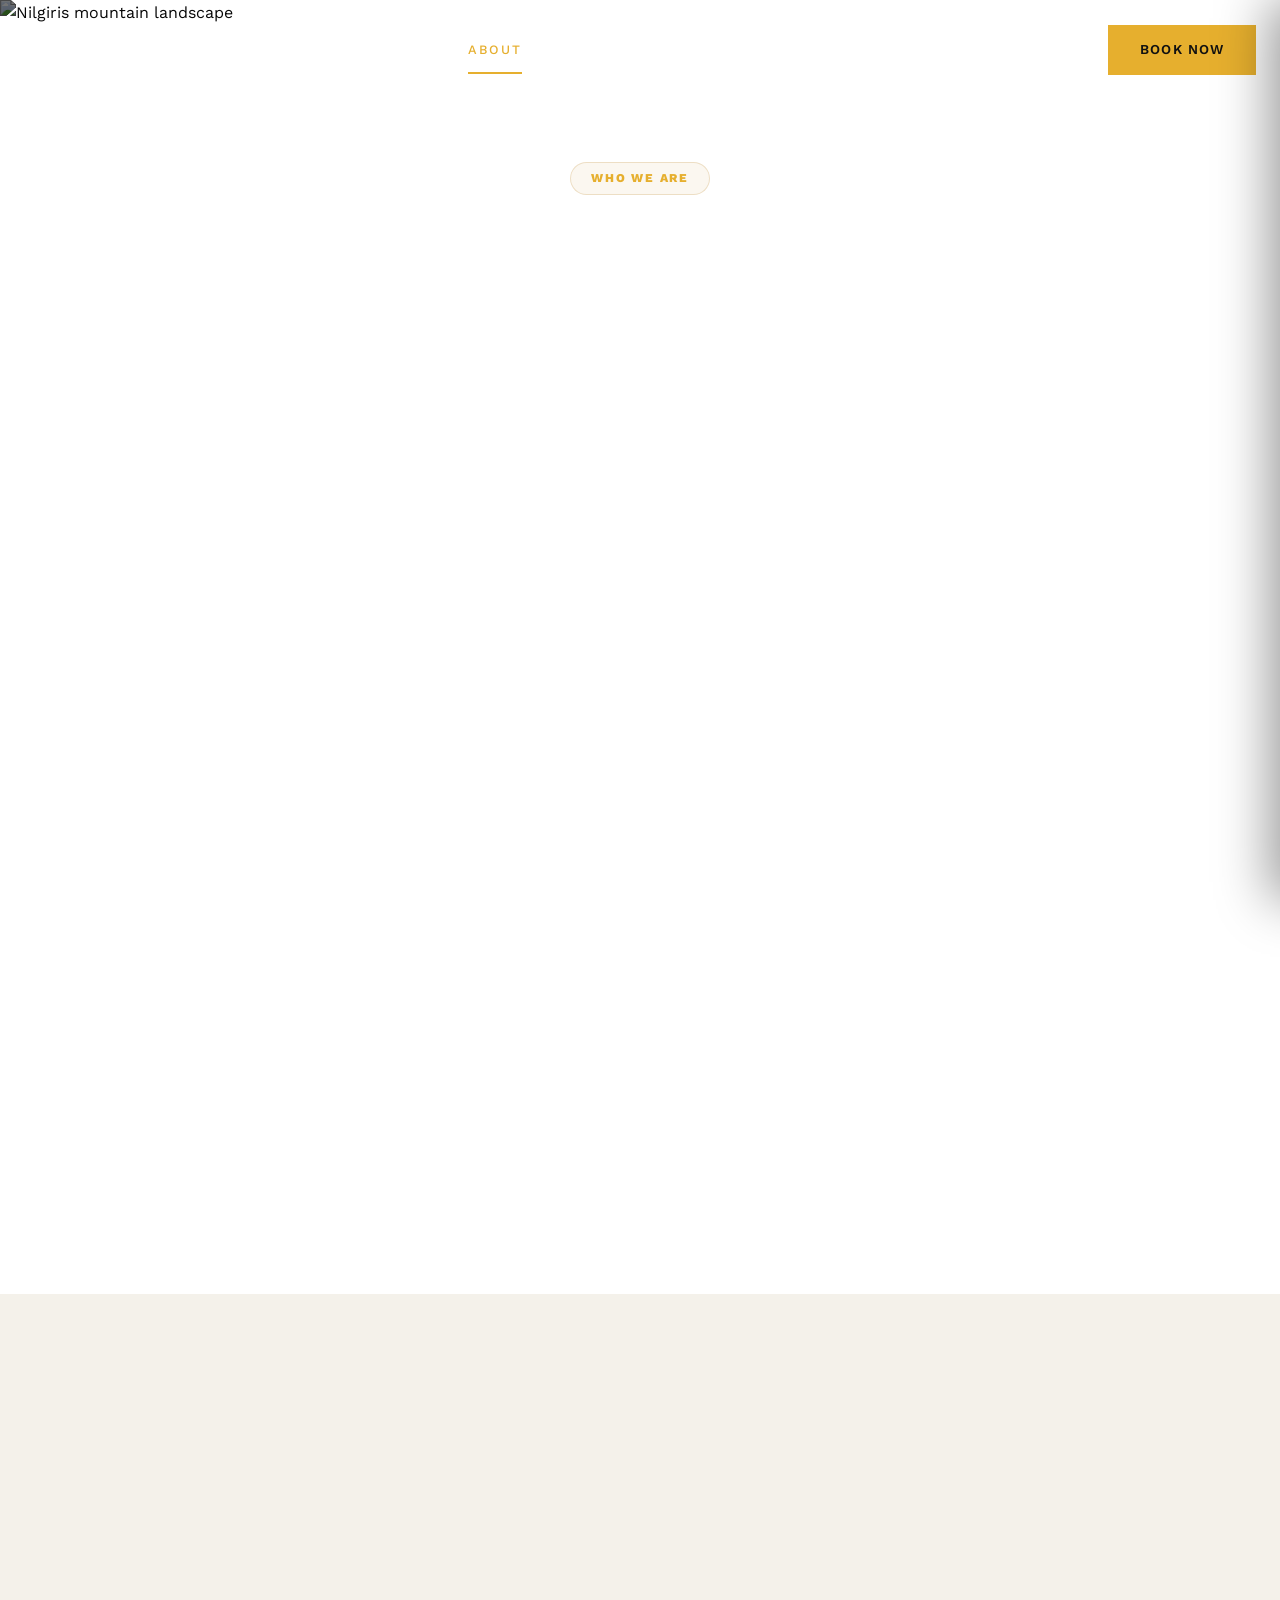
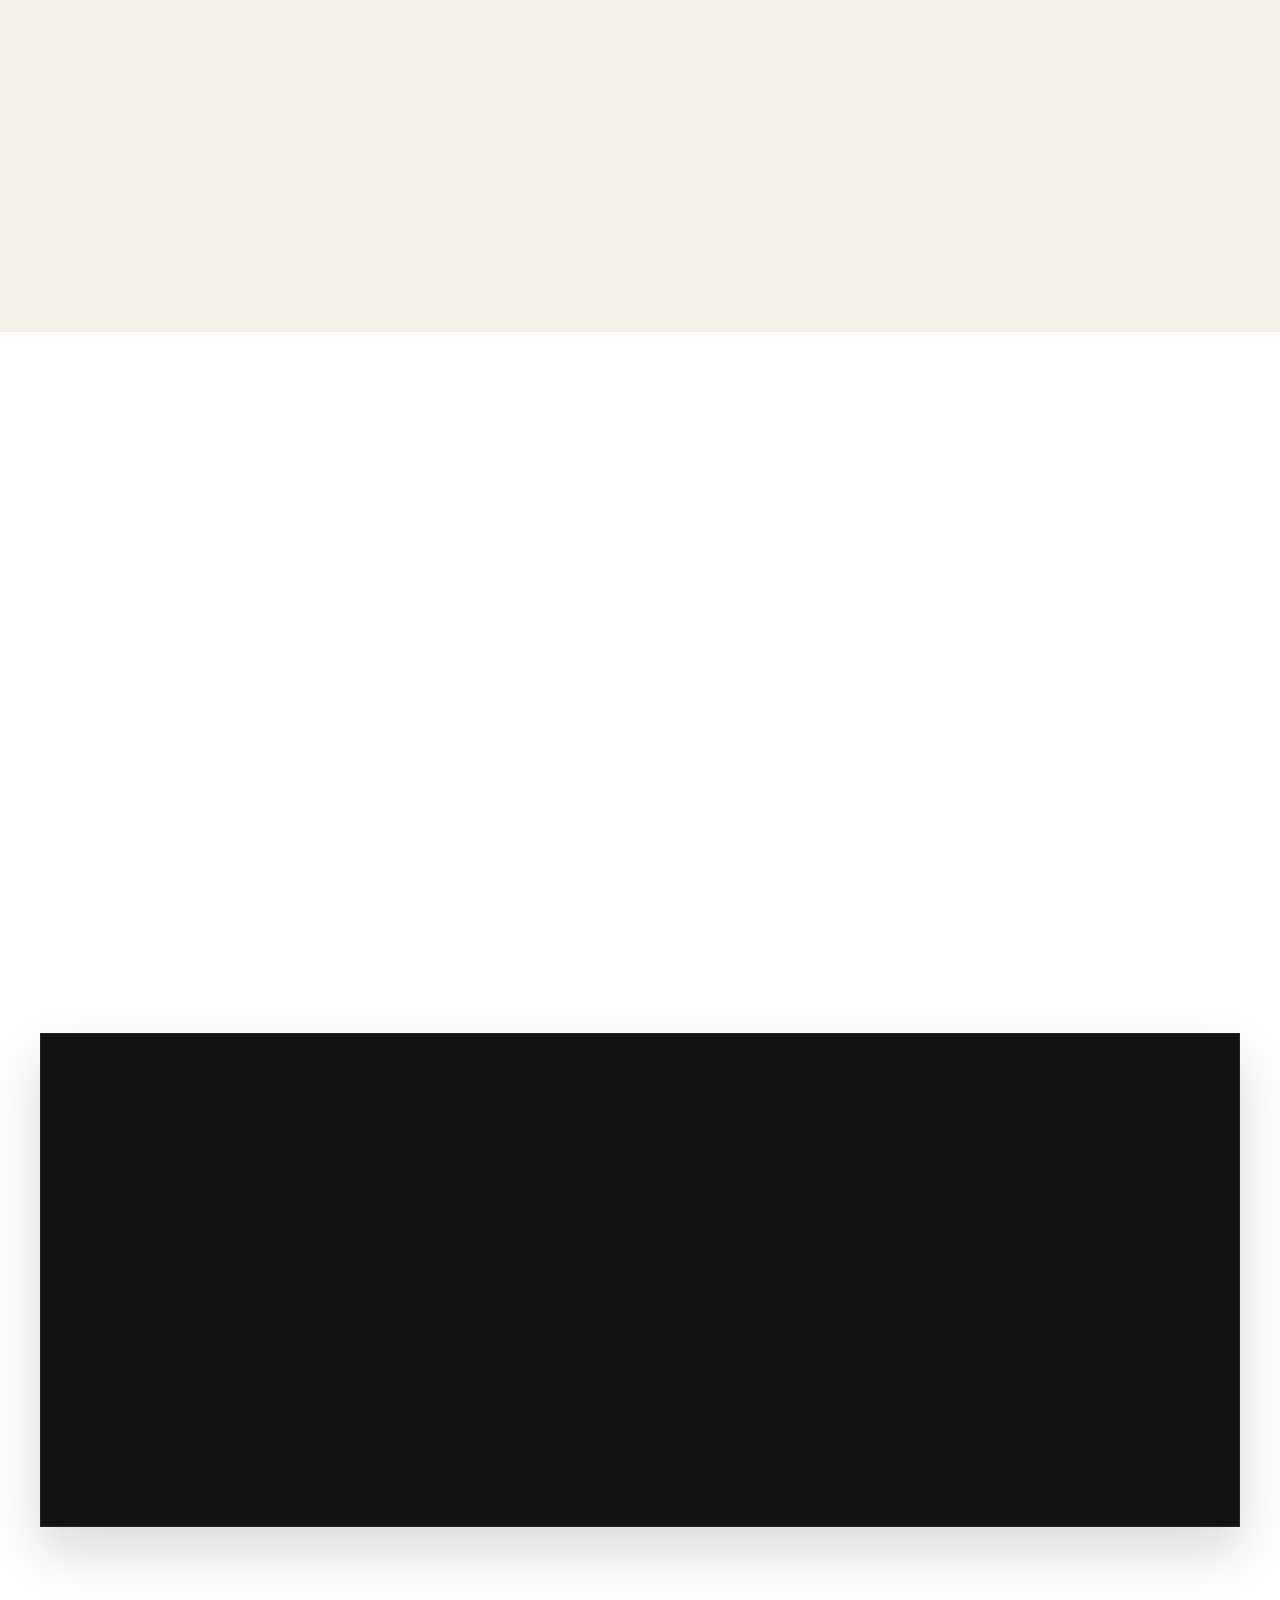
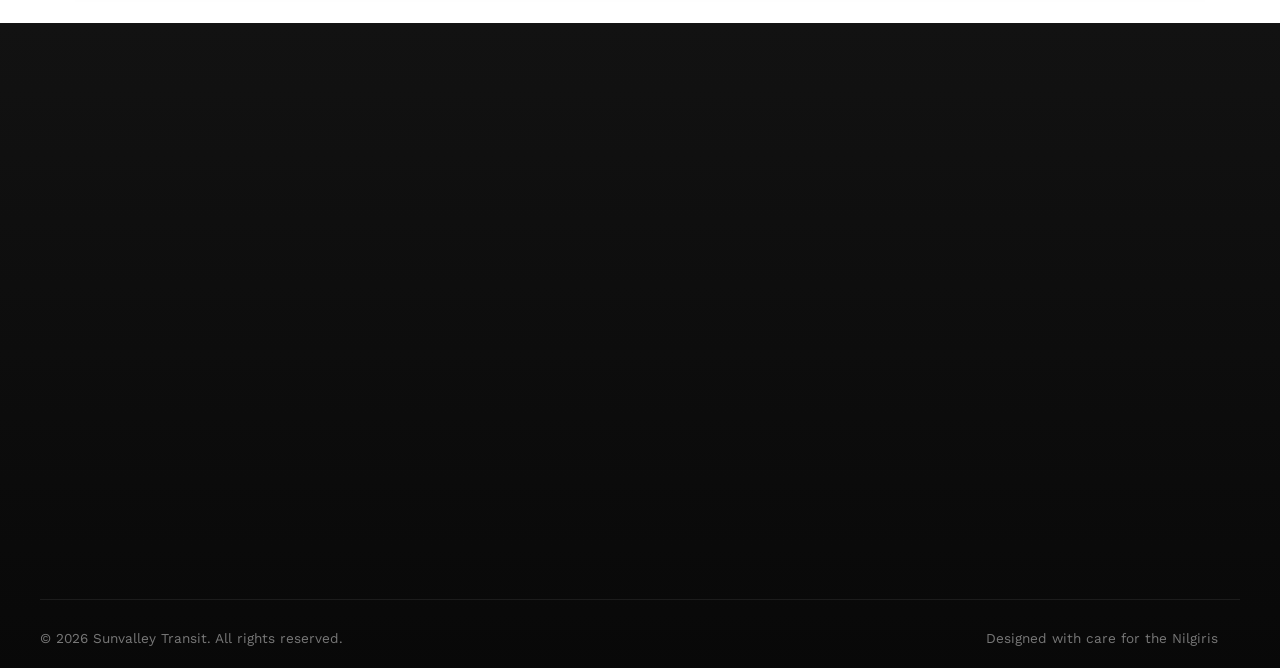
==== commit 45860630: "Fix Lighthouse SEO and Performance Warnings" ====
--- a/about.html
+++ b/about.html
@@ -5,10 +5,13 @@
   <meta name="viewport" content="width=device-width, initial-scale=1.0">
   <title>About Us — Sunvalley Transit</title>
   <meta name="description" content="Learn about Sunvalley Transit and Sunvalley Living Concepts Pvt Ltd — your trusted partner for travel and stays in the Nilgiris and South India.">
+  <!-- Apple Touch Icon -->
+  <link rel="apple-touch-icon" href="logo.png">
+
   <link rel="preconnect" href="https://fonts.googleapis.com">
   <link rel="preconnect" href="https://fonts.gstatic.com" crossorigin>
   <link rel="stylesheet" href="https://cdn.jsdelivr.net/npm/swiper@11/swiper-bundle.min.css">
-  <script src="https://unpkg.com/lucide@latest/dist/umd/lucide.js"></script>
+  <script src="https://unpkg.com/lucide@latest/dist/umd/lucide.js" defer></script>
   <link rel="stylesheet" href="css/custom.css">
 </head>
 <body>
--- a/css/custom.css
+++ b/css/custom.css
@@ -163,7 +163,8 @@
   height: 68px;
   /* Increased from 52px */
   width: auto;
-  transition: height 0.3s ease;
+  transition: height 0.3s ease, filter 0.3s ease;
+  filter: brightness(0) invert(1);
 }
 
 @media (max-width: 768px) {
@@ -239,6 +240,10 @@
   -webkit-backdrop-filter: blur(20px) saturate(180%);
   border-bottom: 1px solid rgba(0, 0, 0, 0.08);
   box-shadow: 0 4px 30px rgba(0, 0, 0, 0.05);
+}
+
+.nav-glass.scrolled .nav-logo-img {
+  filter: none;
 }
 
 .nav-glass.scrolled .nav-logo {
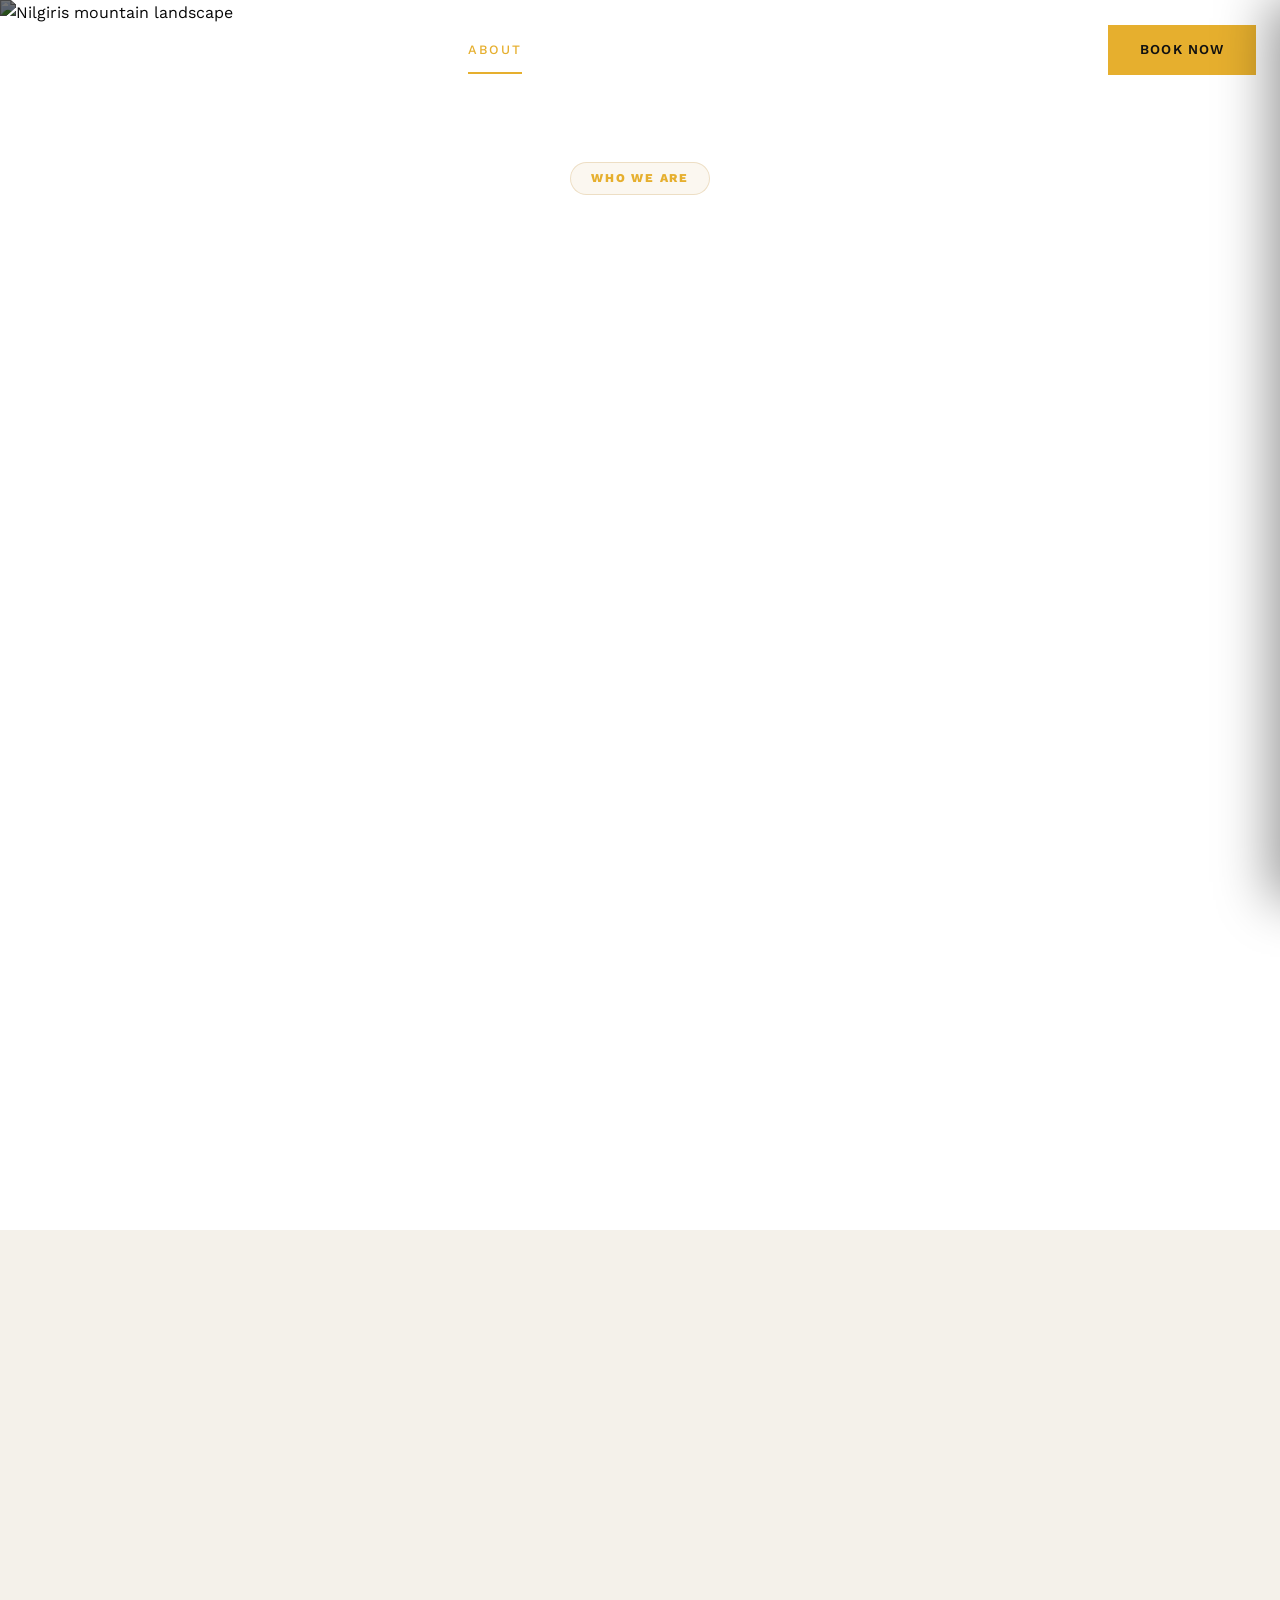
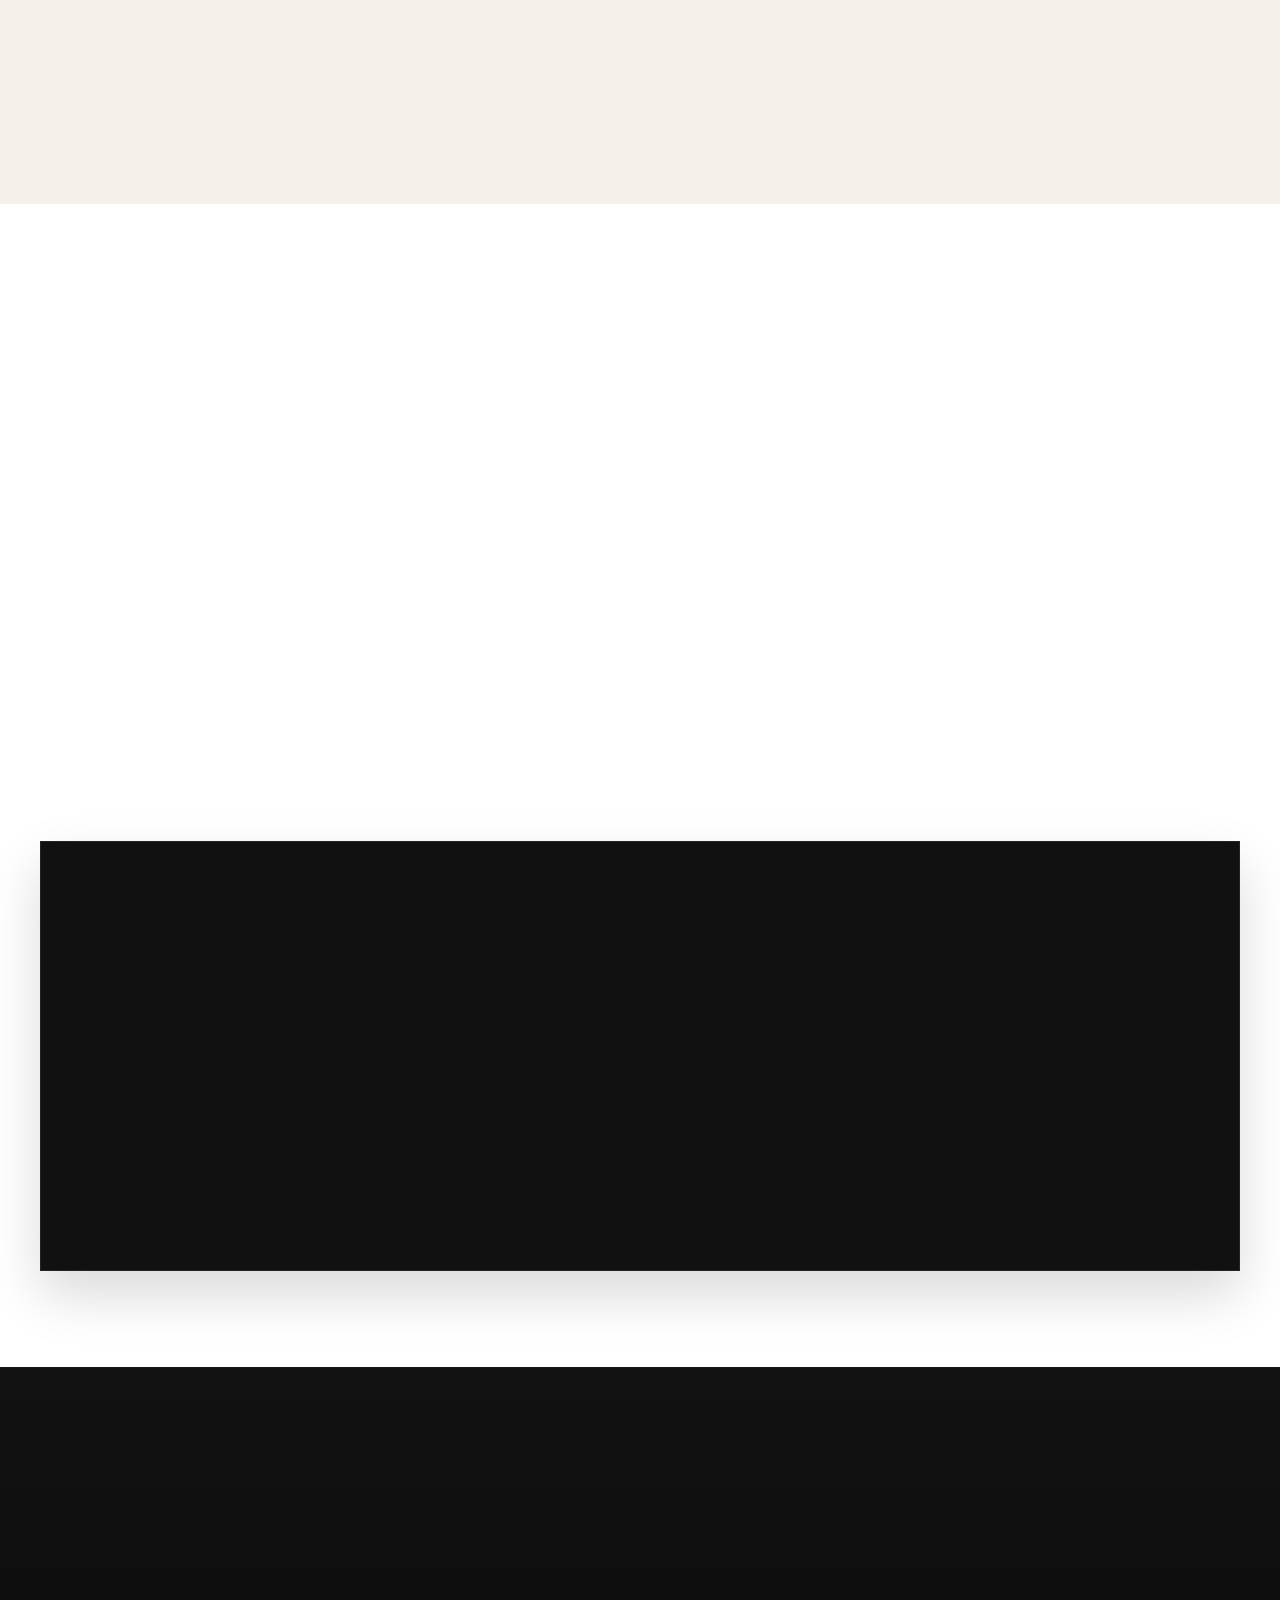
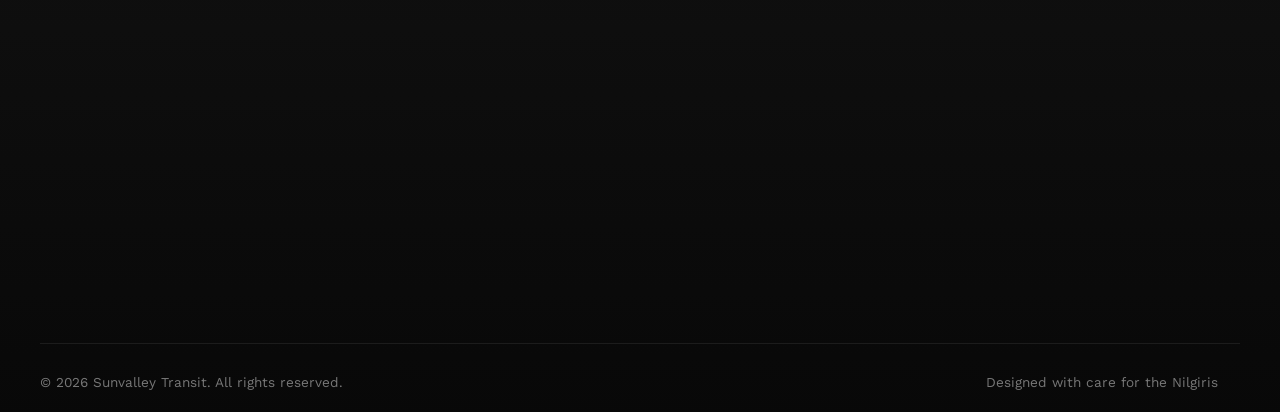
==== commit 3657a892: "Refactor inline styles into robust responsive CSS classes for mobile grids and spacing" ====
--- a/about.html
+++ b/about.html
@@ -58,7 +58,7 @@
 
   <main>
     <!-- COMPANY STORY -->
-    <section class="our-story-section" style="padding:6rem 1.5rem;">
+    <section class="our-story-section" style="padding:4rem 1.5rem;">
       <div class="our-story-grid" style="max-width:1200px;margin:0 auto;display:grid;grid-template-columns:1fr 1fr;gap:4rem;align-items:center;">
         <div class="reveal-left our-story-text">
           <p class="overline" style="margin-bottom:0.75rem;">Our Journey</p>
@@ -116,17 +116,17 @@
     </section>
 
     <!-- OUR VALUES -->
-    <section style="padding:6rem 1.5rem;background:var(--bg-beige);">
+    <section style="padding:4rem 1.5rem;background:var(--bg-beige);">
       <div style="max-width:1200px;margin:0 auto;">
         <div style="text-align:center;margin-bottom:3rem;" class="reveal">
           <p class="overline" style="margin-bottom:0.75rem;">Our Values</p>
           <h2 class="section-title" style="font-size:clamp(2rem,5vw,3rem);">What Drives Us</h2>
         </div>
-        <div style="display:grid;grid-template-columns:repeat(auto-fit,minmax(280px,1fr));gap:2rem;" class="stagger-children">
+        <div class="stagger-children grid-responsive-base grid-cols-auto-280">
           <div class="feature-card">
             <div class="icon-wrap"><i data-lucide="heart" style="width:28px;height:28px;"></i></div>
             <h3>Comfort</h3>
-            <p>Every vehicle maintained to the highest standards. From sedans to SUVs to rugged Jeeps — travel in comfort tailored to your journey.</p>
+            <p>Every vehicle maintained to the highest standards. From sedans to MPVs to rugged Jeeps — travel in comfort tailored to your journey.</p>
           </div>
           <div class="feature-card">
             <div class="icon-wrap"><i data-lucide="shield-check" style="width:28px;height:28px;"></i></div>
@@ -143,7 +143,7 @@
     </section>
 
     <!-- OUR FLEET -->
-    <section style="padding:6rem 1.5rem;">
+    <section style="padding:4rem 1.5rem;">
       <div style="max-width:1200px;margin:0 auto;">
         <div style="text-align:center;margin-bottom:3rem;" class="reveal">
           <p class="overline" style="margin-bottom:0.75rem;">Our Fleet</p>
@@ -158,9 +158,9 @@
             </div>
           </div>
           <div style="position:relative;border-radius:16px;overflow:hidden;height:300px;">
-            <img src="https://images.unsplash.com/photo-1519641471654-76ce0107ad1b?q=80&w=500&auto=format&fit=crop" alt="SUV vehicle" style="width:100%;height:100%;object-fit:cover;">
-            <div style="position:absolute;bottom:0;left:0;right:0;padding:1.5rem;background:linear-gradient(to top,rgba(17,17,17,0.9),transparent);color:white;">
-              <h3 style="font-family:var(--font-heading);font-size:1.2rem;font-weight:700;">SUVs</h3>
+            <img src="https://images.unsplash.com/photo-1519641471654-76ce0107ad1b?q=80&w=500&auto=format&fit=crop" alt="MPV vehicle" style="width:100%;height:100%;object-fit:cover;">
+            <div style="position:absolute;bottom:0;left:0;right:0;padding:1.5rem;background:linear-gradient(to top,rgba(17,17,17,0.9),transparent);color:white;">
+              <h3 style="font-family:var(--font-heading);font-size:1.2rem;font-weight:700;">MPVs</h3>
               <p style="font-size:0.85rem;opacity:0.8;">Family sightseeing & multi-city tours</p>
             </div>
           </div>
@@ -186,14 +186,14 @@
        FOOTER
        ════════════════════════════════════════════════ -->
   <section class="cta-banner-wrapper">
-    <div class="cta-banner" style="padding:6rem 1.5rem;">
+    <div class="cta-banner" style="padding:4rem 1.5rem;">
       <div style="max-width:800px;margin:0 auto;text-align:center;position:relative;z-index:1;">
         <div class="reveal">
           <h2 style="font-family:var(--font-heading);color:var(--white);font-size:clamp(2rem,5vw,3.5rem);font-weight:700;line-height:1.1;margin-bottom:1.5rem;">Ready to Begin Your<br>Nilgiris Adventure?</h2>
           <p style="color:rgba(240,236,228,0.8);font-size:1.1rem;line-height:1.7;margin-bottom:2.5rem;">Let us plan your perfect escape through the hills. Whether it's a quick weekend getaway or a grand South India circuit — we'll make it unforgettable.</p>
           <div style="display:flex;gap:1.5rem;justify-content:center;align-items:center;flex-wrap:wrap;margin-top:2.5rem;">
             <a href="contact.html" class="btn-primary">Get a Quote <span style="margin-left:0.25rem;">→</span></a>
-            <a href="tel:+919876543210" class="btn-secondary" style="display:inline-flex;align-items:center;gap:0.5rem;">
+            <a href="tel:+917639629717" class="btn-secondary" style="display:inline-flex;align-items:center;gap:0.5rem;">
               <i data-lucide="phone" style="width:18px;height:18px;"></i> Call Us Now
             </a>
           </div>
@@ -215,13 +215,13 @@
         </p>
         <div class="premium-social-row">
           <a href="#" class="premium-social-btn" aria-label="Instagram">
-            <i data-lucide="instagram"></i>
+            <svg width="20" height="20" viewBox="0 0 24 24" fill="none" stroke="currentColor" stroke-width="2" stroke-linecap="round" stroke-linejoin="round"><rect x="2" y="2" width="20" height="20" rx="5" ry="5"></rect><path d="M16 11.37A4 4 0 1 1 12.63 8 4 4 0 0 1 16 11.37z"></path><line x1="17.5" y1="6.5" x2="17.51" y2="6.5"></line></svg>
           </a>
           <a href="#" class="premium-social-btn" aria-label="Facebook">
-            <i data-lucide="facebook"></i>
+            <svg width="20" height="20" viewBox="0 0 24 24" fill="none" stroke="currentColor" stroke-width="2" stroke-linecap="round" stroke-linejoin="round"><path d="M18 2h-3a5 5 0 0 0-5 5v3H7v4h3v8h4v-8h3l1-4h-4V7a1 1 0 0 1 1-1h3z"></path></svg>
           </a>
           <a href="#" class="premium-social-btn" aria-label="YouTube">
-            <i data-lucide="youtube"></i>
+            <svg width="20" height="20" viewBox="0 0 24 24" fill="none" stroke="currentColor" stroke-width="2" stroke-linecap="round" stroke-linejoin="round"><path d="M22.54 6.42a2.78 2.78 0 0 0-1.94-2C18.88 4 12 4 12 4s-6.88 0-8.6.46a2.78 2.78 0 0 0-1.94 2A29 29 0 0 0 1 11.75a29 29 0 0 0 .46 5.33A2.78 2.78 0 0 0 3.4 19c1.72.46 8.6.46 8.6.46s6.88 0 8.6-.46a2.78 2.78 0 0 0 1.94-2 29 29 0 0 0 .46-5.25 29 29 0 0 0-.46-5.33z"></path><polygon points="9.75 15.02 15.5 11.75 9.75 8.48 9.75 15.02"></polygon></svg>
           </a>
           <a href="https://wa.me/919876543210" class="premium-social-btn" aria-label="WhatsApp" target="_blank">
             <i data-lucide="message-circle"></i>
@@ -262,11 +262,11 @@
           <ul class="premium-contact-list">
             <li class="premium-contact-item">
               <i data-lucide="phone"></i>
-              <a href="tel:+919876543210">+91 98765 43210</a>
+              <a href="tel:+917639629717">+91 76396 29717</a>
             </li>
             <li class="premium-contact-item">
               <i data-lucide="mail"></i>
-              <a href="mailto:info@sunvalleytransit.com">info@sunvalleytransit.com</a>
+              <a href="mailto:transit.sunvalley@gmail.com">transit.sunvalley@gmail.com</a>
             </li>
             <li class="premium-contact-item">
               <i data-lucide="map-pin"></i>
--- a/css/custom.css
+++ b/css/custom.css
@@ -2119,4 +2119,24 @@
     text-align: center;
     justify-content: center;
   }
-}+}
+/* ═══════════════════════════════════════════════════
+   RESPONSIVE GRIDS FOR NEW CONTENT
+   ═══════════════════════════════════════════════════ */
+.grid-responsive-base {
+  display: grid;
+  gap: 2rem;
+}
+
+.grid-cols-auto-280 { grid-template-columns: repeat(auto-fit, minmax(min(100%, 280px), 1fr)); }
+.grid-cols-auto-320 { grid-template-columns: repeat(auto-fit, minmax(min(100%, 320px), 1fr)); }
+.grid-cols-auto-500 { grid-template-columns: repeat(auto-fit, minmax(min(100%, 500px), 1fr)); }
+
+@media (max-width: 768px) {
+  .grid-responsive-base {
+    gap: 1.25rem;
+  }
+  .package-grid-card {
+    padding: 1.5rem !important; /* Override inline styles robustly */
+  }
+}
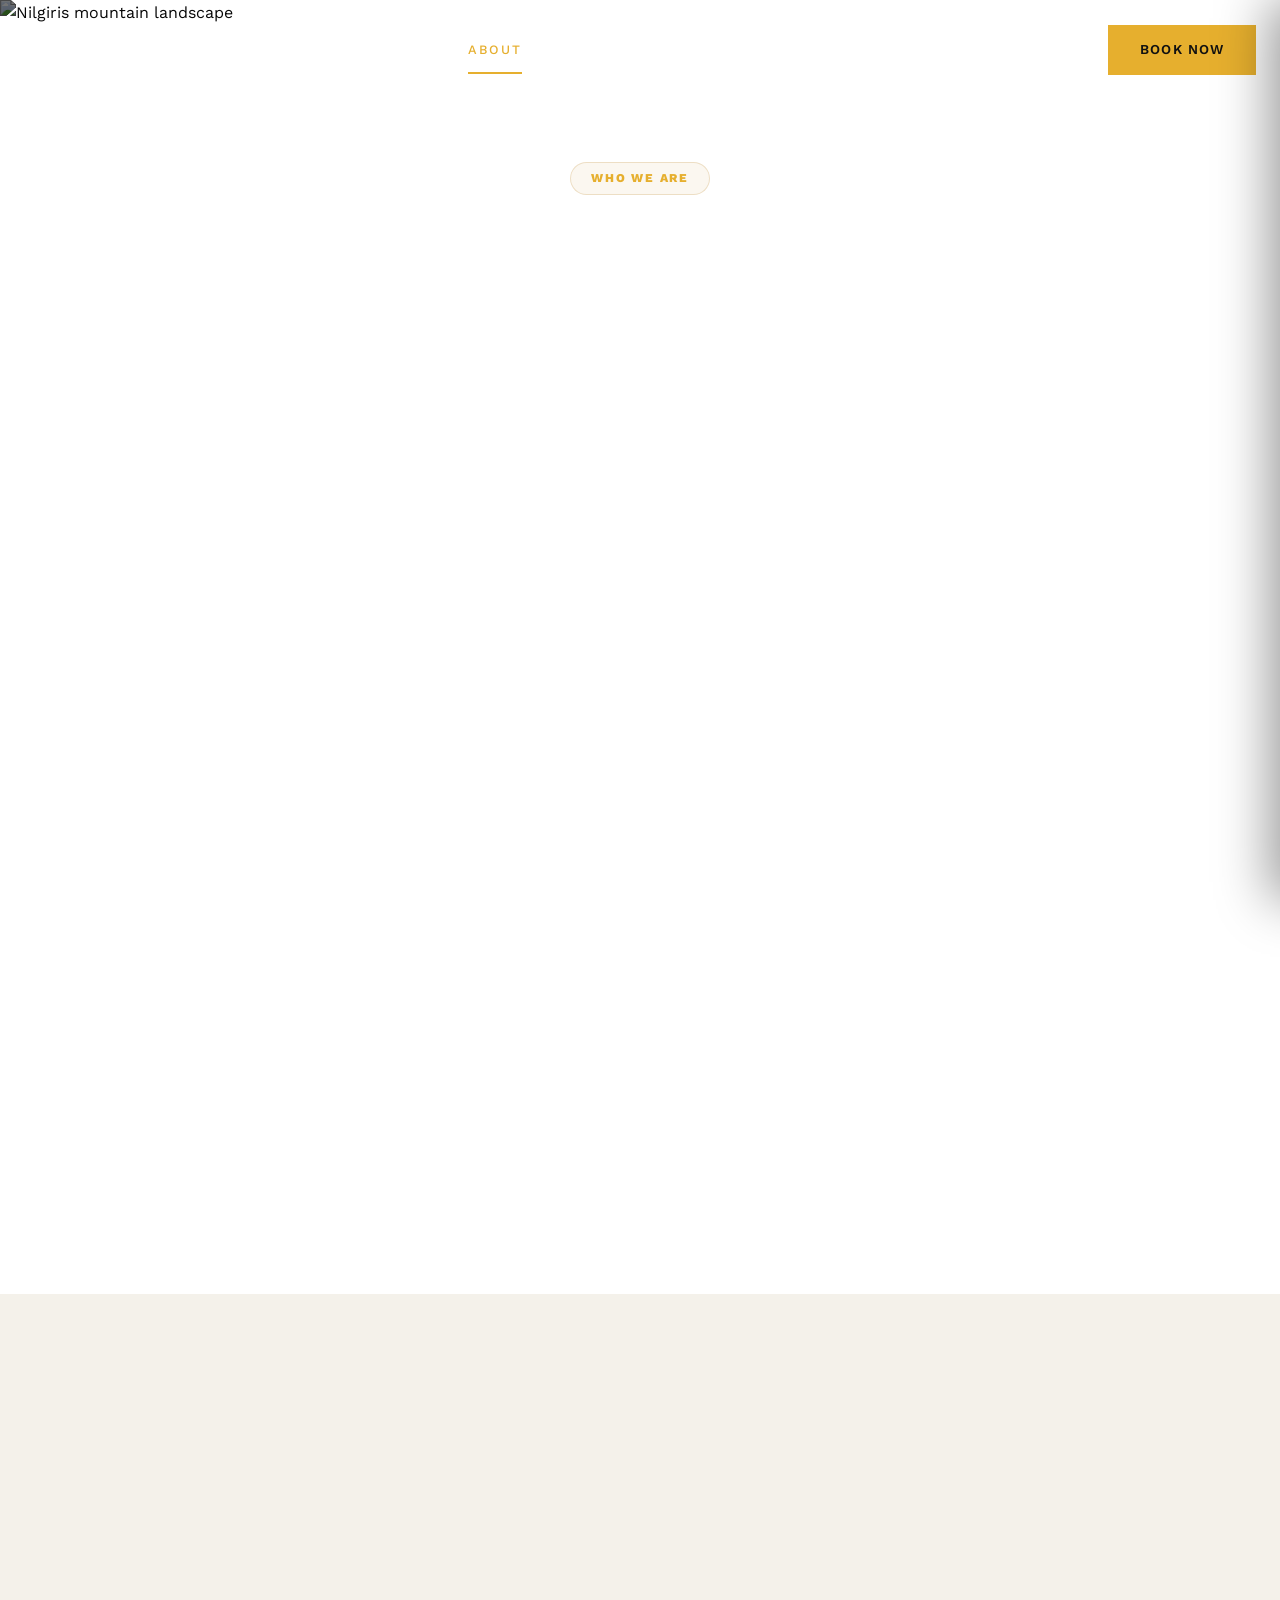
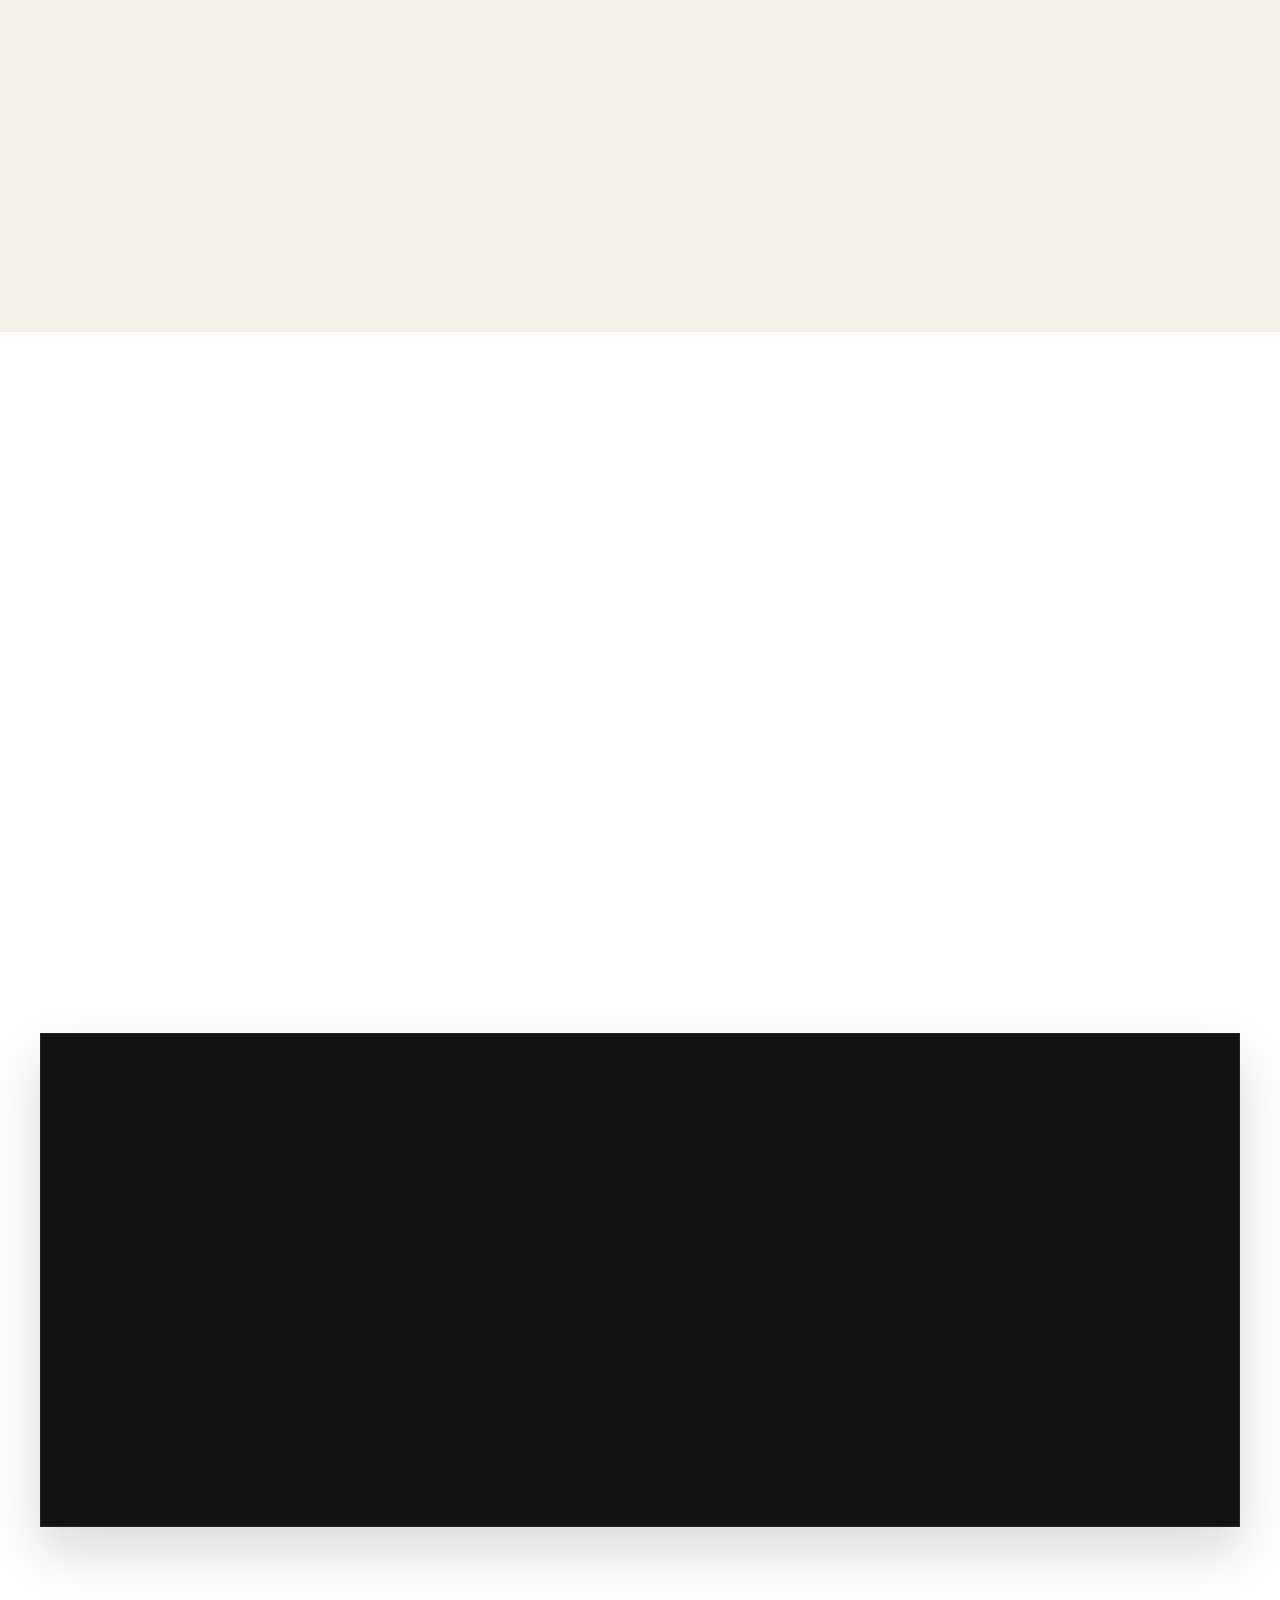
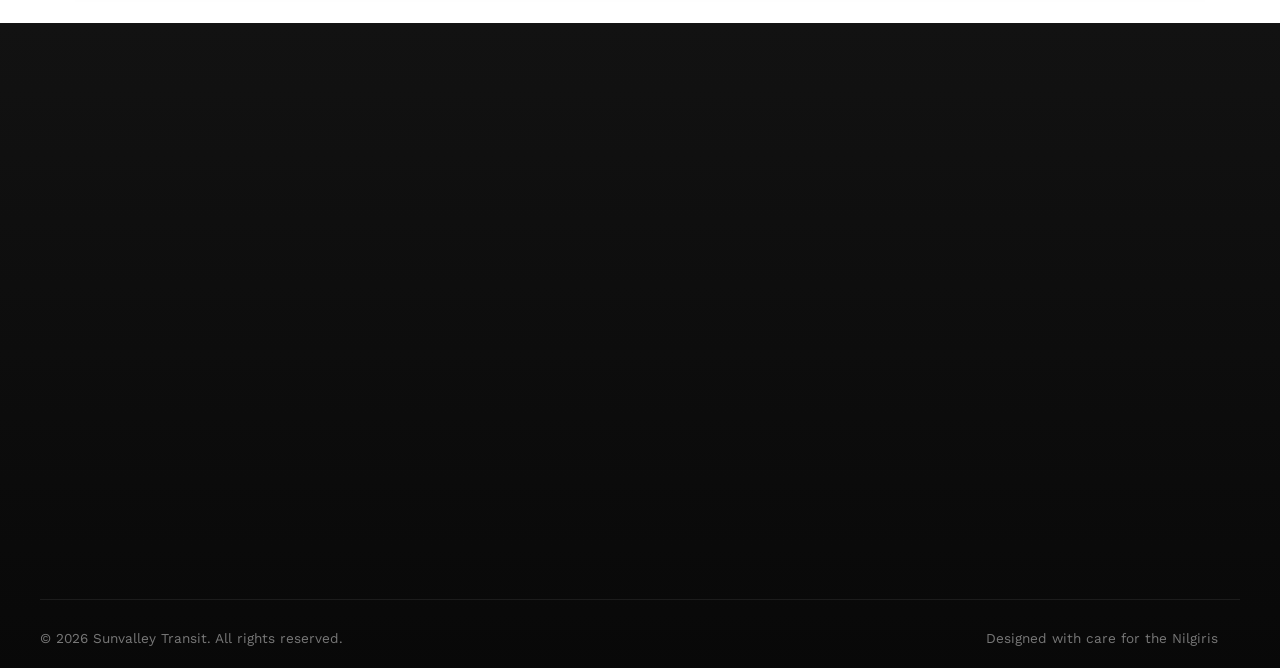
==== commit 6c728295: "Restore inline padding and fix double class attribute syntax errors preventing CSS grid layouts" ====
--- a/about.html
+++ b/about.html
@@ -58,7 +58,7 @@
 
   <main>
     <!-- COMPANY STORY -->
-    <section class="our-story-section" style="padding:4rem 1.5rem;">
+    <section class="our-story-section" style="padding:6rem 1.5rem;">
       <div class="our-story-grid" style="max-width:1200px;margin:0 auto;display:grid;grid-template-columns:1fr 1fr;gap:4rem;align-items:center;">
         <div class="reveal-left our-story-text">
           <p class="overline" style="margin-bottom:0.75rem;">Our Journey</p>
@@ -116,13 +116,13 @@
     </section>
 
     <!-- OUR VALUES -->
-    <section style="padding:4rem 1.5rem;background:var(--bg-beige);">
+    <section style="padding:6rem 1.5rem;background:var(--bg-beige);">
       <div style="max-width:1200px;margin:0 auto;">
         <div style="text-align:center;margin-bottom:3rem;" class="reveal">
           <p class="overline" style="margin-bottom:0.75rem;">Our Values</p>
           <h2 class="section-title" style="font-size:clamp(2rem,5vw,3rem);">What Drives Us</h2>
         </div>
-        <div class="stagger-children grid-responsive-base grid-cols-auto-280">
+        <div class="grid-responsive-base grid-cols-auto-280 stagger-children">
           <div class="feature-card">
             <div class="icon-wrap"><i data-lucide="heart" style="width:28px;height:28px;"></i></div>
             <h3>Comfort</h3>
@@ -143,7 +143,7 @@
     </section>
 
     <!-- OUR FLEET -->
-    <section style="padding:4rem 1.5rem;">
+    <section style="padding:6rem 1.5rem;">
       <div style="max-width:1200px;margin:0 auto;">
         <div style="text-align:center;margin-bottom:3rem;" class="reveal">
           <p class="overline" style="margin-bottom:0.75rem;">Our Fleet</p>
@@ -186,7 +186,7 @@
        FOOTER
        ════════════════════════════════════════════════ -->
   <section class="cta-banner-wrapper">
-    <div class="cta-banner" style="padding:4rem 1.5rem;">
+    <div class="cta-banner" style="padding:6rem 1.5rem;">
       <div style="max-width:800px;margin:0 auto;text-align:center;position:relative;z-index:1;">
         <div class="reveal">
           <h2 style="font-family:var(--font-heading);color:var(--white);font-size:clamp(2rem,5vw,3.5rem);font-weight:700;line-height:1.1;margin-bottom:1.5rem;">Ready to Begin Your<br>Nilgiris Adventure?</h2>
